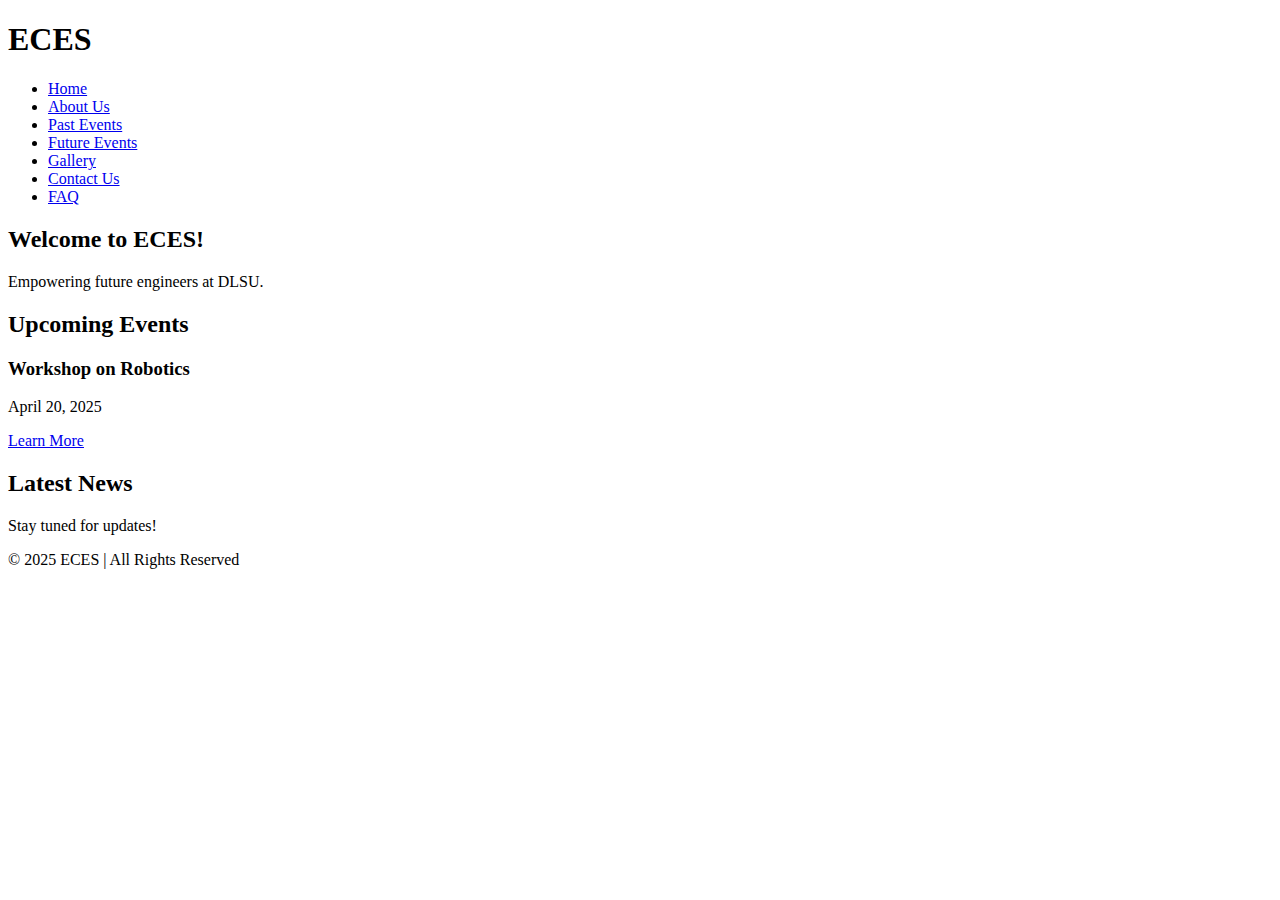
==== index.html @ f1147462 "Create index.html" ====
<!DOCTYPE html>
<html lang="en">
<head>
    <meta charset="UTF-8">
    <meta name="viewport" content="width=device-width, initial-scale=1.0">
    <title>ECES | Home</title>
    <link rel="stylesheet" href="assets/css/styles.css">
</head>
<body>
    <header>
        <div class="logo">
            <h1>ECES</h1>
        </div>
        <nav>
            <ul>
                <li><a href="index.html">Home</a></li>
                <li><a href="about.html">About Us</a></li>
                <li><a href="past-events.html">Past Events</a></li>
                <li><a href="future-events.html">Future Events</a></li>
                <li><a href="gallery.html">Gallery</a></li>
                <li><a href="contact.html">Contact Us</a></li>
                <li><a href="faq.html">FAQ</a></li>
            </ul>
        </nav>
    </header>

    <main>
        <section class="hero">
            <h2>Welcome to ECES!</h2>
            <p>Empowering future engineers at DLSU.</p>
        </section>

        <section class="event-preview">
            <h2>Upcoming Events</h2>
            <div class="event-card">
                <h3>Workshop on Robotics</h3>
                <p>April 20, 2025</p>
                <a href="future-events.html">Learn More</a>
            </div>
        </section>

        <section class="news">
            <h2>Latest News</h2>
            <p>Stay tuned for updates!</p>
        </section>
    </main>

    <footer>
        <p>&copy; 2025 ECES | All Rights Reserved</p>
    </footer>
</body>
</html>
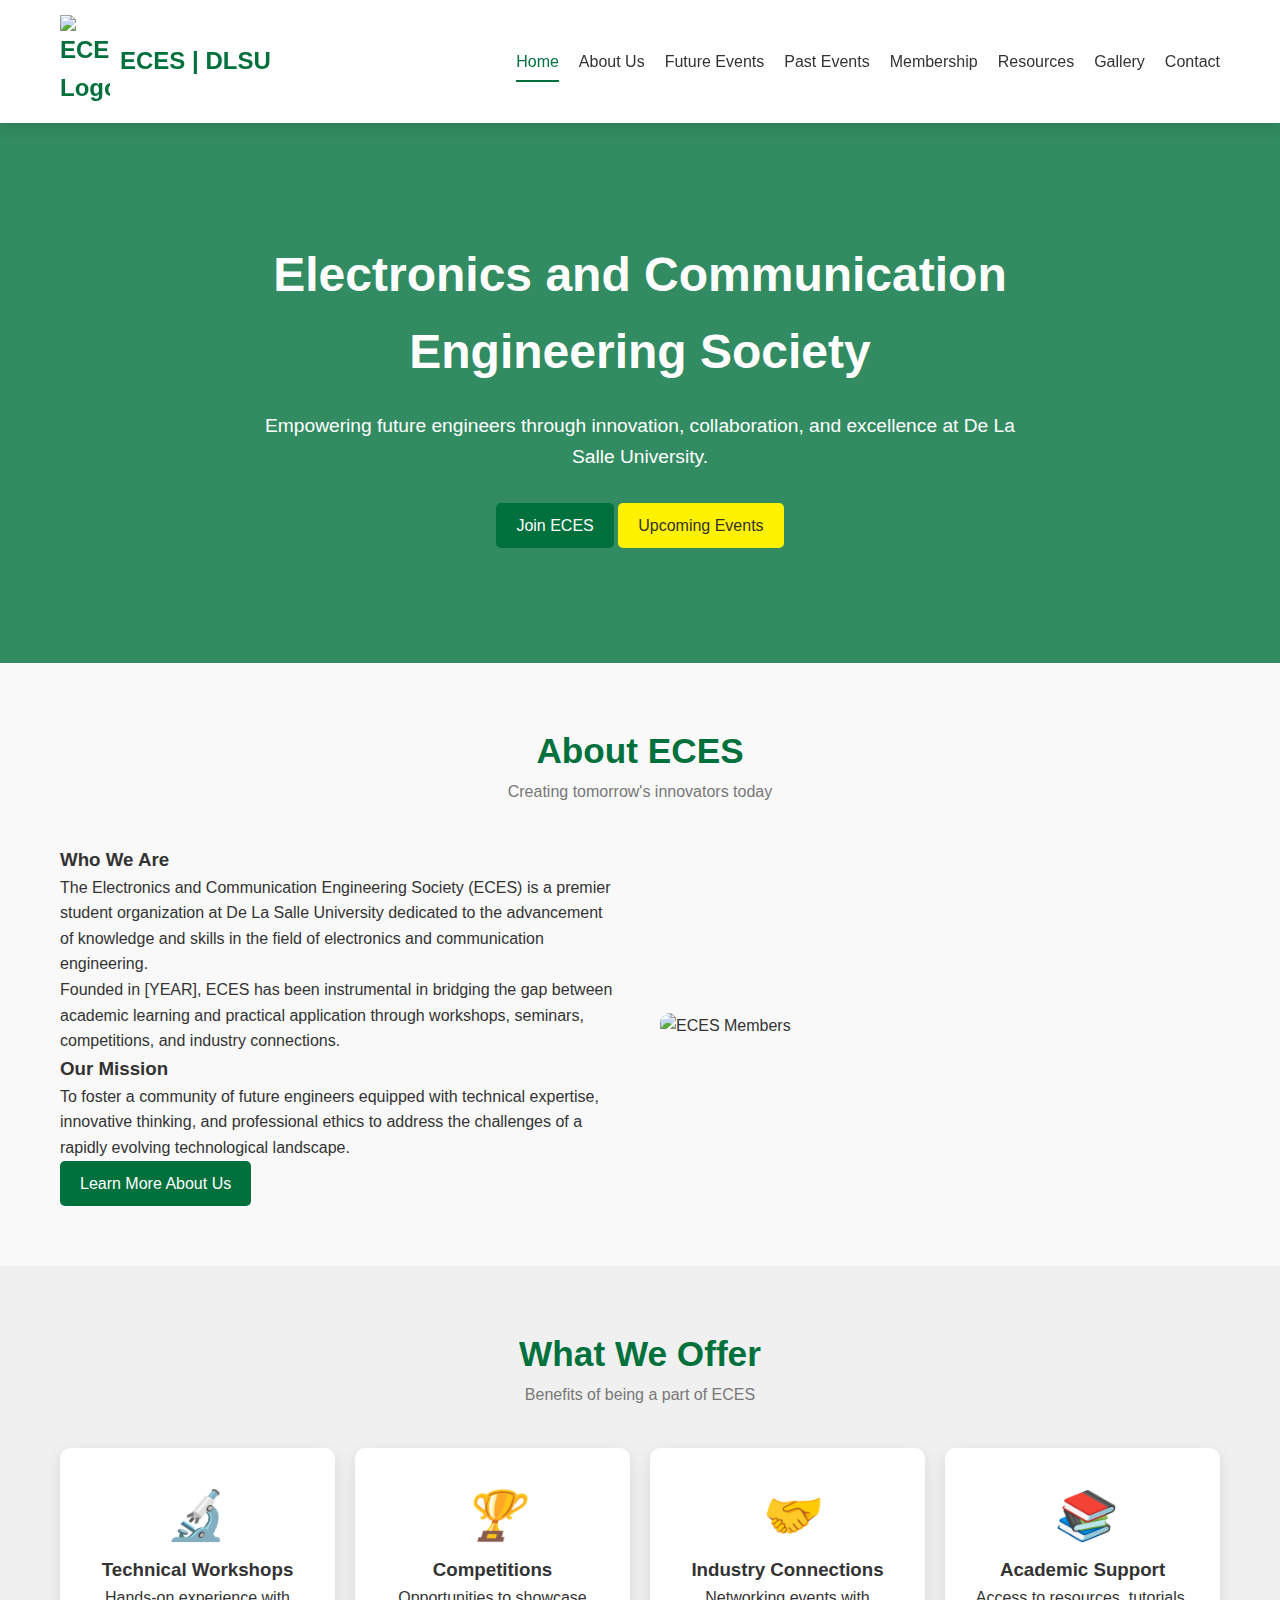
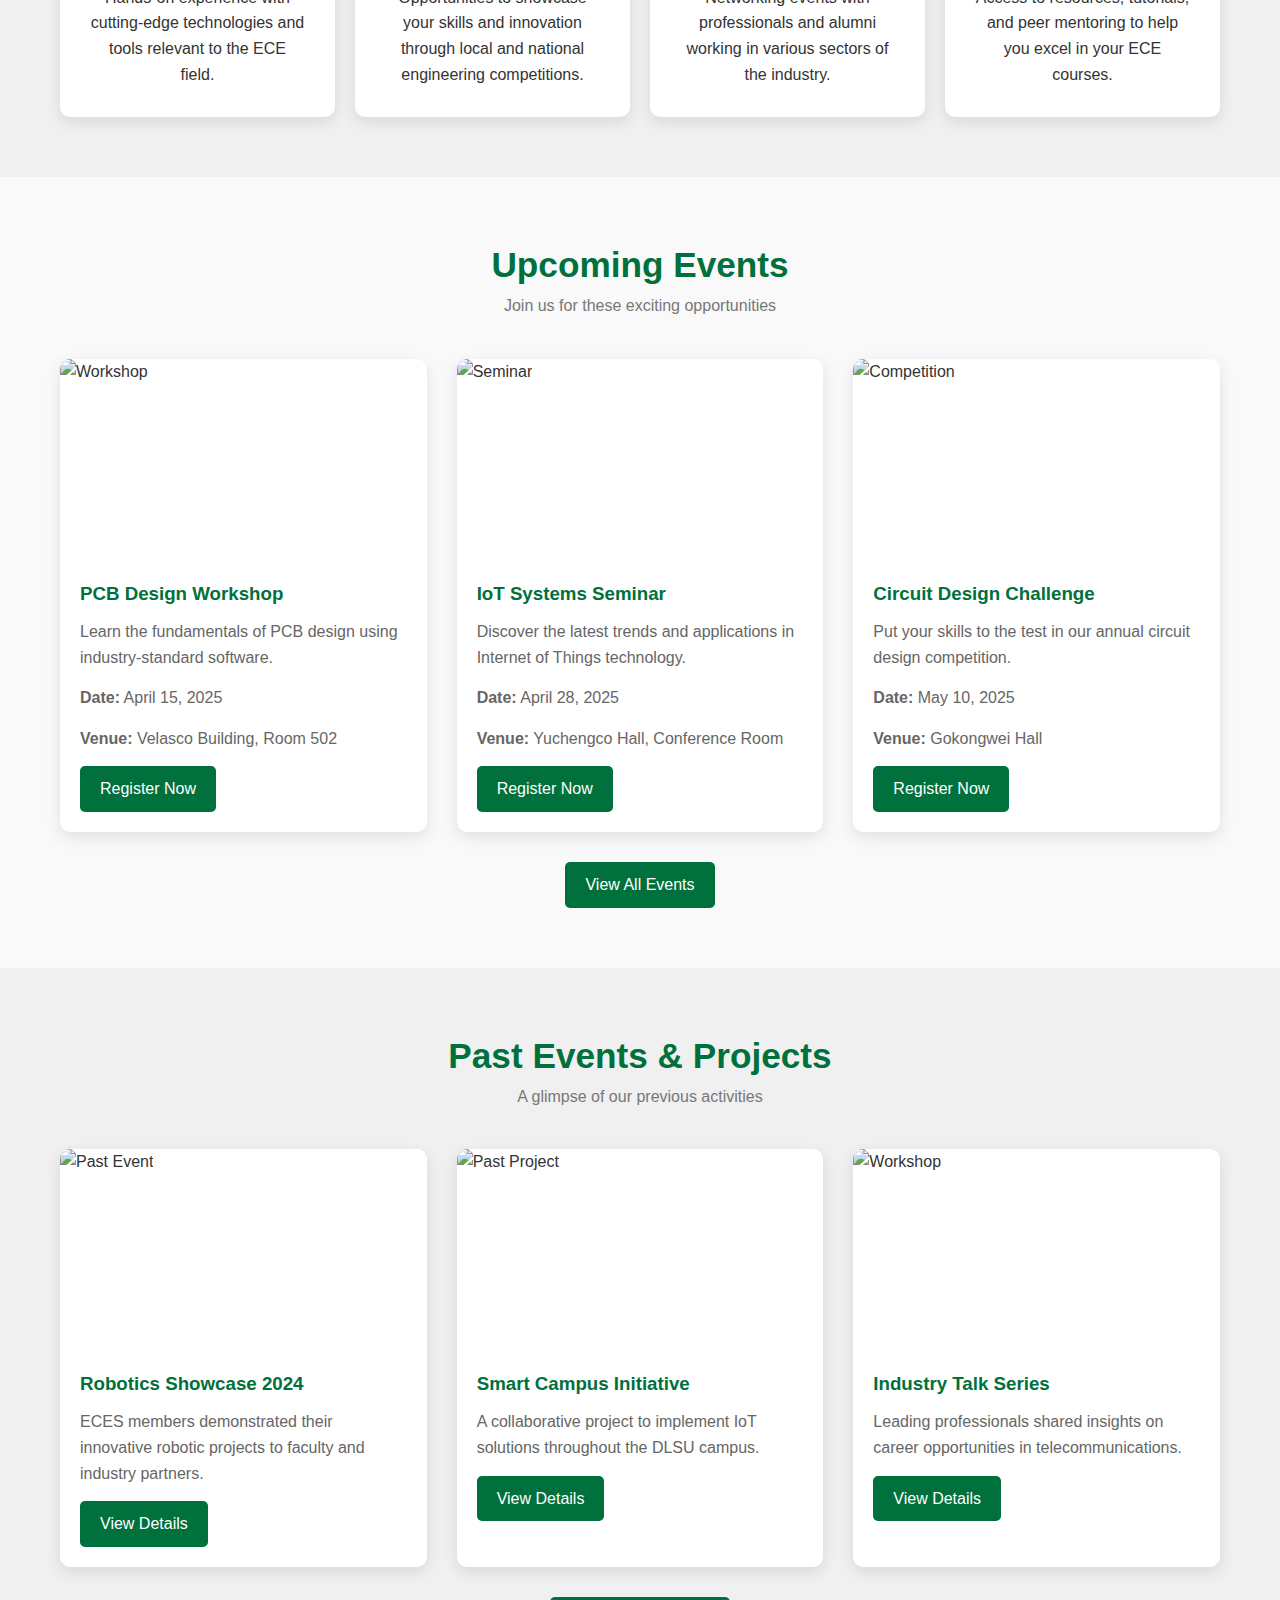
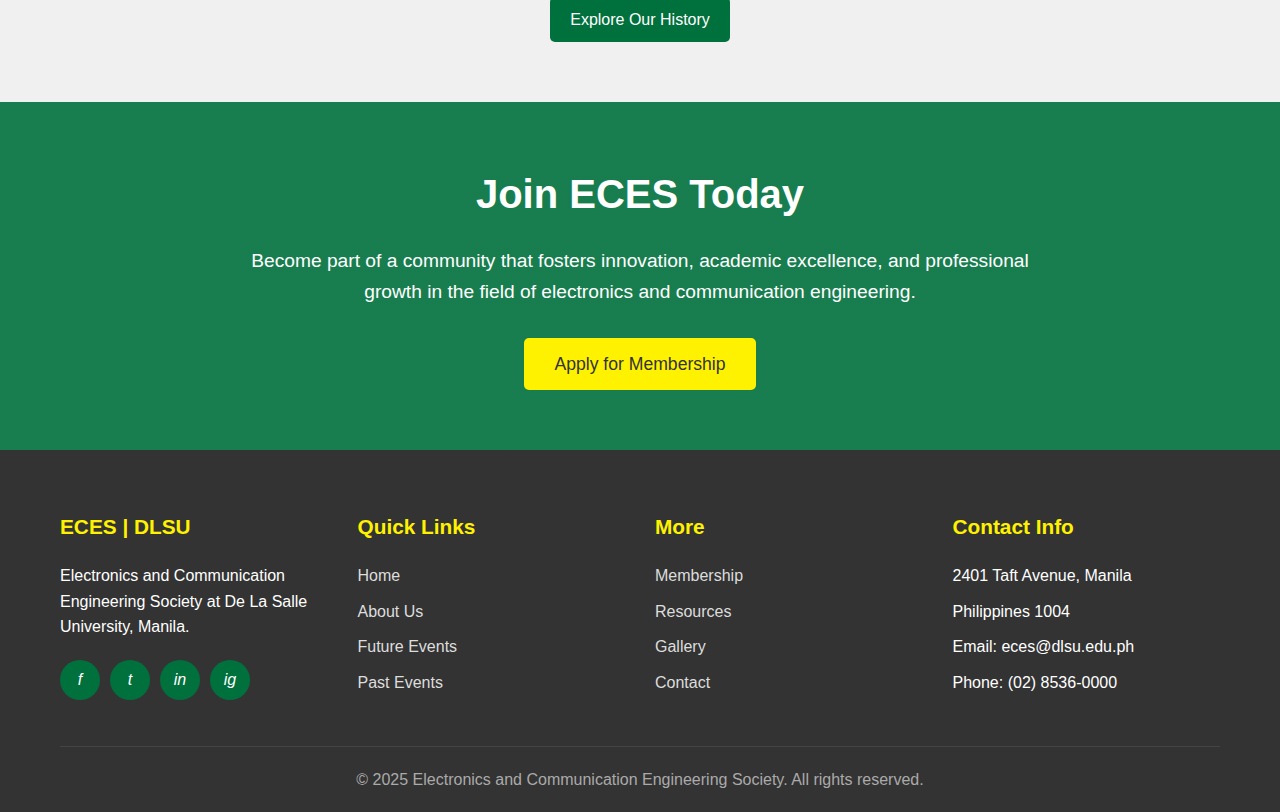
==== commit 5a20a20f: "Update index.html" ====
--- a/index.html
+++ b/index.html
@@ -3,50 +3,769 @@
 <head>
     <meta charset="UTF-8">
     <meta name="viewport" content="width=device-width, initial-scale=1.0">
-    <title>ECES | Home</title>
-    <link rel="stylesheet" href="assets/css/styles.css">
+    <title>ECES - Electronics and Communication Engineering Society | DLSU</title>
+    <style>
+        /* General Styles */
+        :root {
+            --primary-color: #00703C; /* DLSU Green */
+            --secondary-color: #FFF200; /* DLSU Yellow */
+            --dark-color: #333;
+            --light-color: #f4f4f4;
+            --box-shadow: 0 5px 15px rgba(0, 0, 0, 0.1);
+        }
+        
+        * {
+            margin: 0;
+            padding: 0;
+            box-sizing: border-box;
+        }
+        
+        body {
+            font-family: 'Segoe UI', Tahoma, Geneva, Verdana, sans-serif;
+            line-height: 1.6;
+            background-color: #f9f9f9;
+            color: var(--dark-color);
+        }
+        
+        .container {
+            max-width: 1200px;
+            margin: 0 auto;
+            padding: 0 20px;
+        }
+        
+        a {
+            text-decoration: none;
+            color: var(--primary-color);
+        }
+        
+        ul {
+            list-style: none;
+        }
+        
+        img {
+            max-width: 100%;
+        }
+        
+        .btn {
+            display: inline-block;
+            background: var(--primary-color);
+            color: white;
+            padding: 10px 20px;
+            border: none;
+            border-radius: 5px;
+            cursor: pointer;
+            transition: opacity 0.3s ease;
+        }
+        
+        .btn:hover {
+            opacity: 0.9;
+        }
+        
+        .btn-secondary {
+            background: var(--secondary-color);
+            color: var(--dark-color);
+        }
+        
+        /* Header */
+        header {
+            background-color: white;
+            box-shadow: var(--box-shadow);
+            position: sticky;
+            top: 0;
+            z-index: 100;
+        }
+        
+        .logo {
+            display: flex;
+            align-items: center;
+            font-weight: bold;
+            font-size: 1.5rem;
+            color: var(--primary-color);
+        }
+        
+        .logo img {
+            width: 50px;
+            margin-right: 10px;
+        }
+        
+        .navbar {
+            display: flex;
+            justify-content: space-between;
+            align-items: center;
+            padding: 15px 0;
+        }
+        
+        .menu {
+            display: flex;
+        }
+        
+        .menu li {
+            margin-left: 20px;
+        }
+        
+        .menu a {
+            color: var(--dark-color);
+            font-weight: 500;
+            padding: 10px 0;
+            transition: color 0.3s ease;
+        }
+        
+        .menu a:hover, .menu a.active {
+            color: var(--primary-color);
+            border-bottom: 2px solid var(--primary-color);
+        }
+        
+        .hamburger {
+            display: none;
+            cursor: pointer;
+        }
+        
+        /* Hero Section */
+        .hero {
+            background: linear-gradient(rgba(0, 112, 60, 0.8), rgba(0, 112, 60, 0.8)), url("/api/placeholder/1200/600") no-repeat center center/cover;
+            color: white;
+            height: 60vh;
+            display: flex;
+            align-items: center;
+            text-align: center;
+        }
+        
+        .hero-content {
+            max-width: 800px;
+            margin: 0 auto;
+            padding: 20px;
+        }
+        
+        .hero h1 {
+            font-size: 3rem;
+            margin-bottom: 20px;
+        }
+        
+        .hero p {
+            font-size: 1.2rem;
+            margin-bottom: 30px;
+        }
+        
+        /* Sections */
+        section {
+            padding: 60px 0;
+        }
+        
+        .section-title {
+            text-align: center;
+            margin-bottom: 40px;
+        }
+        
+        .section-title h2 {
+            font-size: 2.2rem;
+            font-weight: 600;
+            color: var(--primary-color);
+        }
+        
+        .section-title p {
+            color: #777;
+        }
+        
+        /* Cards */
+        .cards-container {
+            display: grid;
+            grid-template-columns: repeat(auto-fill, minmax(300px, 1fr));
+            gap: 30px;
+        }
+        
+        .card {
+            background: white;
+            border-radius: 10px;
+            overflow: hidden;
+            box-shadow: var(--box-shadow);
+            transition: transform 0.3s ease;
+        }
+        
+        .card:hover {
+            transform: translateY(-10px);
+        }
+        
+        .card-img {
+            height: 200px;
+            overflow: hidden;
+        }
+        
+        .card-img img {
+            width: 100%;
+            height: 100%;
+            object-fit: cover;
+            transition: transform 0.5s ease;
+        }
+        
+        .card:hover .card-img img {
+            transform: scale(1.1);
+        }
+        
+        .card-content {
+            padding: 20px;
+        }
+        
+        .card-content h3 {
+            margin-bottom: 10px;
+            color: var(--primary-color);
+        }
+        
+        .card-content p {
+            margin-bottom: 15px;
+            color: #666;
+        }
+        
+        /* Features */
+        .features {
+            display: grid;
+            grid-template-columns: repeat(auto-fit, minmax(250px, 1fr));
+            gap: 20px;
+        }
+        
+        .feature {
+            text-align: center;
+            padding: 30px;
+            background: white;
+            border-radius: 10px;
+            box-shadow: var(--box-shadow);
+        }
+        
+        .feature i {
+            font-size: 3rem;
+            color: var(--primary-color);
+            margin-bottom: 20px;
+        }
+        
+        /* About Page */
+        .about-content {
+            display: grid;
+            grid-template-columns: 1fr 1fr;
+            gap: 40px;
+            align-items: center;
+        }
+        
+        .about-img {
+            border-radius: 10px;
+            overflow: hidden;
+        }
+        
+        .team-members {
+            display: grid;
+            grid-template-columns: repeat(auto-fill, minmax(250px, 1fr));
+            gap: 30px;
+            margin-top: 40px;
+        }
+        
+        .member {
+            text-align: center;
+            background: white;
+            border-radius: 10px;
+            overflow: hidden;
+            box-shadow: var(--box-shadow);
+        }
+        
+        .member-img {
+            height: 250px;
+            overflow: hidden;
+        }
+        
+        .member-img img {
+            width: 100%;
+            height: 100%;
+            object-fit: cover;
+        }
+        
+        .member-info {
+            padding: 20px;
+        }
+        
+        /* Events Page */
+        .event {
+            background: white;
+            border-radius: 10px;
+            box-shadow: var(--box-shadow);
+            margin-bottom: 30px;
+            overflow: hidden;
+        }
+        
+        .event-details {
+            display: grid;
+            grid-template-columns: 1fr 2fr;
+            gap: 20px;
+        }
+        
+        .event-img {
+            height: 100%;
+        }
+        
+        .event-img img {
+            width: 100%;
+            height: 100%;
+            object-fit: cover;
+        }
+        
+        .event-info {
+            padding: 20px;
+        }
+        
+        .event-meta {
+            display: flex;
+            align-items: center;
+            margin-bottom: 15px;
+            color: #777;
+        }
+        
+        .event-meta span {
+            margin-right: 20px;
+            display: flex;
+            align-items: center;
+        }
+        
+        .event-meta i {
+            margin-right: 5px;
+            color: var(--primary-color);
+        }
+        
+        /* Registration Form */
+        .form-container {
+            background: white;
+            padding: 30px;
+            border-radius: 10px;
+            box-shadow: var(--box-shadow);
+            max-width: 800px;
+            margin: 0 auto;
+        }
+        
+        .form-group {
+            margin-bottom: 20px;
+        }
+        
+        .form-group label {
+            display: block;
+            margin-bottom: 5px;
+            font-weight: 500;
+        }
+        
+        .form-control {
+            width: 100%;
+            padding: 10px;
+            border: 1px solid #ddd;
+            border-radius: 5px;
+        }
+        
+        /* Resources Page */
+        .resources-login {
+            max-width: 500px;
+            margin: 0 auto;
+            background: white;
+            padding: 30px;
+            border-radius: 10px;
+            box-shadow: var(--box-shadow);
+            text-align: center;
+        }
+        
+        /* Gallery */
+        .gallery {
+            display: grid;
+            grid-template-columns: repeat(auto-fill, minmax(250px, 1fr));
+            gap: 20px;
+        }
+        
+        .gallery-item {
+            border-radius: 10px;
+            overflow: hidden;
+            height: 250px;
+            box-shadow: var(--box-shadow);
+        }
+        
+        .gallery-item img {
+            width: 100%;
+            height: 100%;
+            object-fit: cover;
+            transition: transform 0.5s ease;
+        }
+        
+        .gallery-item:hover img {
+            transform: scale(1.1);
+        }
+        
+        /* Contact Page */
+        .contact-container {
+            display: grid;
+            grid-template-columns: 1fr 1fr;
+            gap: 40px;
+        }
+        
+        .contact-info {
+            background: white;
+            padding: 30px;
+            border-radius: 10px;
+            box-shadow: var(--box-shadow);
+        }
+        
+        .contact-info-item {
+            display: flex;
+            margin-bottom: 20px;
+        }
+        
+        .contact-info-item i {
+            font-size: 1.5rem;
+            color: var(--primary-color);
+            margin-right: 15px;
+        }
+        
+        .social-links {
+            display: flex;
+            margin-top: 20px;
+        }
+        
+        .social-links a {
+            display: flex;
+            align-items: center;
+            justify-content: center;
+            width: 40px;
+            height: 40px;
+            background: var(--primary-color);
+            color: white;
+            border-radius: 50%;
+            margin-right: 10px;
+            transition: transform 0.3s ease;
+        }
+        
+        .social-links a:hover {
+            transform: translateY(-5px);
+        }
+        
+        /* Footer */
+        footer {
+            background: var(--dark-color);
+            color: white;
+            padding: 60px 0 20px;
+        }
+        
+        .footer-container {
+            display: grid;
+            grid-template-columns: repeat(auto-fit, minmax(250px, 1fr));
+            gap: 30px;
+            margin-bottom: 40px;
+        }
+        
+        .footer-section h3 {
+            font-size: 1.3rem;
+            margin-bottom: 20px;
+            color: var(--secondary-color);
+        }
+        
+        .footer-links li {
+            margin-bottom: 10px;
+        }
+        
+        .footer-links a {
+            color: #ddd;
+            transition: color 0.3s ease;
+        }
+        
+        .footer-links a:hover {
+            color: white;
+        }
+        
+        .copyright {
+            text-align: center;
+            border-top: 1px solid #444;
+            padding-top: 20px;
+            color: #aaa;
+        }
+        
+        /* Responsive Design */
+        @media (max-width: 768px) {
+            .hamburger {
+                display: block;
+            }
+            
+            .menu {
+                position: fixed;
+                left: -100%;
+                top: 80px;
+                flex-direction: column;
+                background: white;
+                width: 100%;
+                text-align: center;
+                transition: 0.3s;
+                box-shadow: 0 10px 10px rgba(0, 0, 0, 0.1);
+                padding: 10px 0;
+            }
+            
+            .menu.active {
+                left: 0;
+            }
+            
+            .menu li {
+                margin: 15px 0;
+            }
+            
+            .hero h1 {
+                font-size: 2.5rem;
+            }
+            
+            .about-content,
+            .contact-container,
+            .event-details {
+                grid-template-columns: 1fr;
+            }
+        }
+    </style>
 </head>
 <body>
+    <!-- Header -->
     <header>
-        <div class="logo">
-            <h1>ECES</h1>
+        <div class="container">
+            <nav class="navbar">
+                <a href="index.html" class="logo">
+                    <img src="/api/placeholder/50/50" alt="ECES Logo">
+                    <span>ECES | DLSU</span>
+                </a>
+                <div class="hamburger">
+                    <span></span>
+                    <span></span>
+                    <span></span>
+                </div>
+                <ul class="menu">
+                    <li><a href="index.html" class="active">Home</a></li>
+                    <li><a href="about.html">About Us</a></li>
+                    <li><a href="future-events.html">Future Events</a></li>
+                    <li><a href="past-events.html">Past Events</a></li>
+                    <li><a href="membership.html">Membership</a></li>
+                    <li><a href="resources.html">Resources</a></li>
+                    <li><a href="gallery.html">Gallery</a></li>
+                    <li><a href="contact.html">Contact</a></li>
+                </ul>
+            </nav>
         </div>
-        <nav>
-            <ul>
-                <li><a href="index.html">Home</a></li>
-                <li><a href="about.html">About Us</a></li>
-                <li><a href="past-events.html">Past Events</a></li>
-                <li><a href="future-events.html">Future Events</a></li>
-                <li><a href="gallery.html">Gallery</a></li>
-                <li><a href="contact.html">Contact Us</a></li>
-                <li><a href="faq.html">FAQ</a></li>
-            </ul>
-        </nav>
     </header>
 
-    <main>
-        <section class="hero">
-            <h2>Welcome to ECES!</h2>
-            <p>Empowering future engineers at DLSU.</p>
-        </section>
+    <!-- Hero Section -->
+    <section class="hero">
+        <div class="hero-content">
+            <h1>Electronics and Communication Engineering Society</h1>
+            <p>Empowering future engineers through innovation, collaboration, and excellence at De La Salle University.</p>
+            <a href="membership.html" class="btn">Join ECES</a>
+            <a href="future-events.html" class="btn btn-secondary">Upcoming Events</a>
+        </div>
+    </section>
 
-        <section class="event-preview">
-            <h2>Upcoming Events</h2>
-            <div class="event-card">
-                <h3>Workshop on Robotics</h3>
-                <p>April 20, 2025</p>
-                <a href="future-events.html">Learn More</a>
-            </div>
-        </section>
+    <!-- About Section -->
+    <section>
+        <div class="container">
+            <div class="section-title">
+                <h2>About ECES</h2>
+                <p>Creating tomorrow's innovators today</p>
+            </div>
+            <div class="about-content">
+                <div>
+                    <h3>Who We Are</h3>
+                    <p>The Electronics and Communication Engineering Society (ECES) is a premier student organization at De La Salle University dedicated to the advancement of knowledge and skills in the field of electronics and communication engineering.</p>
+                    <p>Founded in [YEAR], ECES has been instrumental in bridging the gap between academic learning and practical application through workshops, seminars, competitions, and industry connections.</p>
+                    <h3>Our Mission</h3>
+                    <p>To foster a community of future engineers equipped with technical expertise, innovative thinking, and professional ethics to address the challenges of a rapidly evolving technological landscape.</p>
+                    <a href="about.html" class="btn">Learn More About Us</a>
+                </div>
+                <div class="about-img">
+                    <img src="/api/placeholder/600/400" alt="ECES Members">
+                </div>
+            </div>
+        </div>
+    </section>
 
-        <section class="news">
-            <h2>Latest News</h2>
-            <p>Stay tuned for updates!</p>
-        </section>
-    </main>
+    <!-- Features Section -->
+    <section style="background-color: #f0f0f0;">
+        <div class="container">
+            <div class="section-title">
+                <h2>What We Offer</h2>
+                <p>Benefits of being a part of ECES</p>
+            </div>
+            <div class="features">
+                <div class="feature">
+                    <i>🔬</i>
+                    <h3>Technical Workshops</h3>
+                    <p>Hands-on experience with cutting-edge technologies and tools relevant to the ECE field.</p>
+                </div>
+                <div class="feature">
+                    <i>🏆</i>
+                    <h3>Competitions</h3>
+                    <p>Opportunities to showcase your skills and innovation through local and national engineering competitions.</p>
+                </div>
+                <div class="feature">
+                    <i>🤝</i>
+                    <h3>Industry Connections</h3>
+                    <p>Networking events with professionals and alumni working in various sectors of the industry.</p>
+                </div>
+                <div class="feature">
+                    <i>📚</i>
+                    <h3>Academic Support</h3>
+                    <p>Access to resources, tutorials, and peer mentoring to help you excel in your ECE courses.</p>
+                </div>
+            </div>
+        </div>
+    </section>
 
+    <!-- Events Section -->
+    <section>
+        <div class="container">
+            <div class="section-title">
+                <h2>Upcoming Events</h2>
+                <p>Join us for these exciting opportunities</p>
+            </div>
+            <div class="cards-container">
+                <div class="card">
+                    <div class="card-img">
+                        <img src="/api/placeholder/400/250" alt="Workshop">
+                    </div>
+                    <div class="card-content">
+                        <h3>PCB Design Workshop</h3>
+                        <p>Learn the fundamentals of PCB design using industry-standard software.</p>
+                        <p><strong>Date:</strong> April 15, 2025</p>
+                        <p><strong>Venue:</strong> Velasco Building, Room 502</p>
+                        <a href="future-events.html" class="btn">Register Now</a>
+                    </div>
+                </div>
+                <div class="card">
+                    <div class="card-img">
+                        <img src="/api/placeholder/400/250" alt="Seminar">
+                    </div>
+                    <div class="card-content">
+                        <h3>IoT Systems Seminar</h3>
+                        <p>Discover the latest trends and applications in Internet of Things technology.</p>
+                        <p><strong>Date:</strong> April 28, 2025</p>
+                        <p><strong>Venue:</strong> Yuchengco Hall, Conference Room</p>
+                        <a href="future-events.html" class="btn">Register Now</a>
+                    </div>
+                </div>
+                <div class="card">
+                    <div class="card-img">
+                        <img src="/api/placeholder/400/250" alt="Competition">
+                    </div>
+                    <div class="card-content">
+                        <h3>Circuit Design Challenge</h3>
+                        <p>Put your skills to the test in our annual circuit design competition.</p>
+                        <p><strong>Date:</strong> May 10, 2025</p>
+                        <p><strong>Venue:</strong> Gokongwei Hall</p>
+                        <a href="future-events.html" class="btn">Register Now</a>
+                    </div>
+                </div>
+            </div>
+            <div style="text-align: center; margin-top: 30px;">
+                <a href="future-events.html" class="btn">View All Events</a>
+            </div>
+        </div>
+    </section>
+
+    <!-- Past Projects Section -->
+    <section style="background-color: #f0f0f0;">
+        <div class="container">
+            <div class="section-title">
+                <h2>Past Events & Projects</h2>
+                <p>A glimpse of our previous activities</p>
+            </div>
+            <div class="cards-container">
+                <div class="card">
+                    <div class="card-img">
+                        <img src="/api/placeholder/400/250" alt="Past Event">
+                    </div>
+                    <div class="card-content">
+                        <h3>Robotics Showcase 2024</h3>
+                        <p>ECES members demonstrated their innovative robotic projects to faculty and industry partners.</p>
+                        <a href="past-events.html" class="btn">View Details</a>
+                    </div>
+                </div>
+                <div class="card">
+                    <div class="card-img">
+                        <img src="/api/placeholder/400/250" alt="Past Project">
+                    </div>
+                    <div class="card-content">
+                        <h3>Smart Campus Initiative</h3>
+                        <p>A collaborative project to implement IoT solutions throughout the DLSU campus.</p>
+                        <a href="past-events.html" class="btn">View Details</a>
+                    </div>
+                </div>
+                <div class="card">
+                    <div class="card-img">
+                        <img src="/api/placeholder/400/250" alt="Workshop">
+                    </div>
+                    <div class="card-content">
+                        <h3>Industry Talk Series</h3>
+                        <p>Leading professionals shared insights on career opportunities in telecommunications.</p>
+                        <a href="past-events.html" class="btn">View Details</a>
+                    </div>
+                </div>
+            </div>
+            <div style="text-align: center; margin-top: 30px;">
+                <a href="past-events.html" class="btn">Explore Our History</a>
+            </div>
+        </div>
+    </section>
+
+    <!-- CTA Section -->
+    <section style="background: linear-gradient(rgba(0, 112, 60, 0.9), rgba(0, 112, 60, 0.9)), url('/api/placeholder/1200/400') no-repeat center center/cover; color: white; text-align: center;">
+        <div class="container">
+            <h2 style="font-size: 2.5rem; margin-bottom: 20px;">Join ECES Today</h2>
+            <p style="font-size: 1.2rem; margin-bottom: 30px; max-width: 800px; margin-left: auto; margin-right: auto;">Become part of a community that fosters innovation, academic excellence, and professional growth in the field of electronics and communication engineering.</p>
+            <a href="membership.html" class="btn btn-secondary" style="font-size: 1.1rem; padding: 12px 30px;">Apply for Membership</a>
+        </div>
+    </section>
+
+    <!-- Footer -->
     <footer>
-        <p>&copy; 2025 ECES | All Rights Reserved</p>
+        <div class="container">
+            <div class="footer-container">
+                <div class="footer-section">
+                    <h3>ECES | DLSU</h3>
+                    <p>Electronics and Communication Engineering Society at De La Salle University, Manila.</p>
+                    <div class="social-links">
+                        <a href="#"><i>f</i></a>
+                        <a href="#"><i>t</i></a>
+                        <a href="#"><i>in</i></a>
+                        <a href="#"><i>ig</i></a>
+                    </div>
+                </div>
+                <div class="footer-section">
+                    <h3>Quick Links</h3>
+                    <ul class="footer-links">
+                        <li><a href="index.html">Home</a></li>
+                        <li><a href="about.html">About Us</a></li>
+                        <li><a href="future-events.html">Future Events</a></li>
+                        <li><a href="past-events.html">Past Events</a></li>
+                    </ul>
+                </div>
+                <div class="footer-section">
+                    <h3>More</h3>
+                    <ul class="footer-links">
+                        <li><a href="membership.html">Membership</a></li>
+                        <li><a href="resources.html">Resources</a></li>
+                        <li><a href="gallery.html">Gallery</a></li>
+                        <li><a href="contact.html">Contact</a></li>
+                    </ul>
+                </div>
+                <div class="footer-section">
+                    <h3>Contact Info</h3>
+                    <ul class="footer-links">
+                        <li>2401 Taft Avenue, Manila</li>
+                        <li>Philippines 1004</li>
+                        <li>Email: eces@dlsu.edu.ph</li>
+                        <li>Phone: (02) 8536-0000</li>
+                    </ul>
+                </div>
+            </div>
+            <div class="copyright">
+                <p>&copy; 2025 Electronics and Communication Engineering Society. All rights reserved.</p>
+            </div>
+        </div>
     </footer>
+
+    <script>
+        // Mobile Menu Toggle
+        document.querySelector('.hamburger').addEventListener('click', function() {
+            document.querySelector('.menu').classList.toggle('active');
+        });
+    </script>
 </body>
 </html>
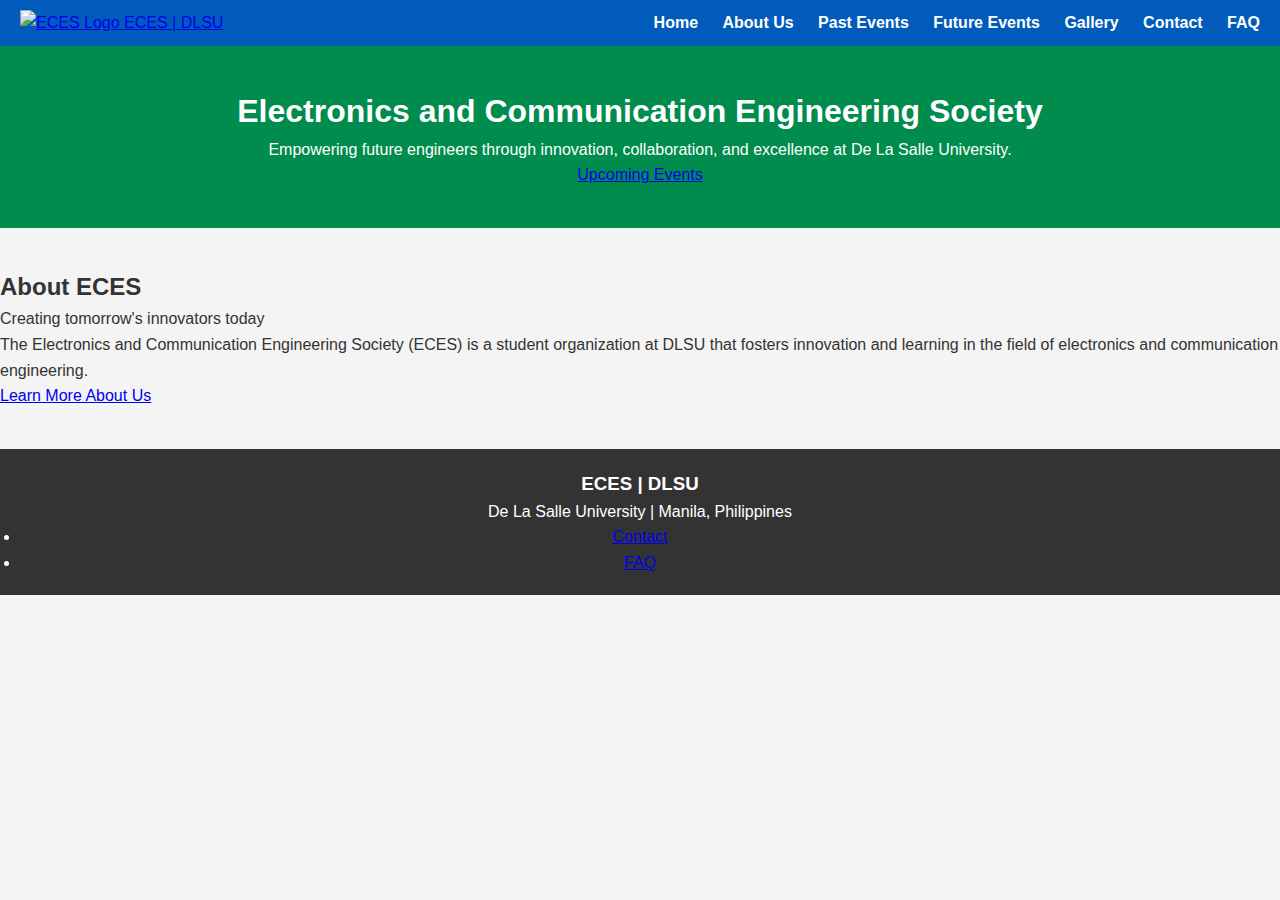
==== commit ba0b1759: "Update index.html" ====
--- a/index.html
+++ b/index.html
@@ -3,517 +3,8 @@
 <head>
     <meta charset="UTF-8">
     <meta name="viewport" content="width=device-width, initial-scale=1.0">
-    <title>ECES - Electronics and Communication Engineering Society | DLSU</title>
-    <style>
-        /* General Styles */
-        :root {
-            --primary-color: #00703C; /* DLSU Green */
-            --secondary-color: #FFF200; /* DLSU Yellow */
-            --dark-color: #333;
-            --light-color: #f4f4f4;
-            --box-shadow: 0 5px 15px rgba(0, 0, 0, 0.1);
-        }
-        
-        * {
-            margin: 0;
-            padding: 0;
-            box-sizing: border-box;
-        }
-        
-        body {
-            font-family: 'Segoe UI', Tahoma, Geneva, Verdana, sans-serif;
-            line-height: 1.6;
-            background-color: #f9f9f9;
-            color: var(--dark-color);
-        }
-        
-        .container {
-            max-width: 1200px;
-            margin: 0 auto;
-            padding: 0 20px;
-        }
-        
-        a {
-            text-decoration: none;
-            color: var(--primary-color);
-        }
-        
-        ul {
-            list-style: none;
-        }
-        
-        img {
-            max-width: 100%;
-        }
-        
-        .btn {
-            display: inline-block;
-            background: var(--primary-color);
-            color: white;
-            padding: 10px 20px;
-            border: none;
-            border-radius: 5px;
-            cursor: pointer;
-            transition: opacity 0.3s ease;
-        }
-        
-        .btn:hover {
-            opacity: 0.9;
-        }
-        
-        .btn-secondary {
-            background: var(--secondary-color);
-            color: var(--dark-color);
-        }
-        
-        /* Header */
-        header {
-            background-color: white;
-            box-shadow: var(--box-shadow);
-            position: sticky;
-            top: 0;
-            z-index: 100;
-        }
-        
-        .logo {
-            display: flex;
-            align-items: center;
-            font-weight: bold;
-            font-size: 1.5rem;
-            color: var(--primary-color);
-        }
-        
-        .logo img {
-            width: 50px;
-            margin-right: 10px;
-        }
-        
-        .navbar {
-            display: flex;
-            justify-content: space-between;
-            align-items: center;
-            padding: 15px 0;
-        }
-        
-        .menu {
-            display: flex;
-        }
-        
-        .menu li {
-            margin-left: 20px;
-        }
-        
-        .menu a {
-            color: var(--dark-color);
-            font-weight: 500;
-            padding: 10px 0;
-            transition: color 0.3s ease;
-        }
-        
-        .menu a:hover, .menu a.active {
-            color: var(--primary-color);
-            border-bottom: 2px solid var(--primary-color);
-        }
-        
-        .hamburger {
-            display: none;
-            cursor: pointer;
-        }
-        
-        /* Hero Section */
-        .hero {
-            background: linear-gradient(rgba(0, 112, 60, 0.8), rgba(0, 112, 60, 0.8)), url("/api/placeholder/1200/600") no-repeat center center/cover;
-            color: white;
-            height: 60vh;
-            display: flex;
-            align-items: center;
-            text-align: center;
-        }
-        
-        .hero-content {
-            max-width: 800px;
-            margin: 0 auto;
-            padding: 20px;
-        }
-        
-        .hero h1 {
-            font-size: 3rem;
-            margin-bottom: 20px;
-        }
-        
-        .hero p {
-            font-size: 1.2rem;
-            margin-bottom: 30px;
-        }
-        
-        /* Sections */
-        section {
-            padding: 60px 0;
-        }
-        
-        .section-title {
-            text-align: center;
-            margin-bottom: 40px;
-        }
-        
-        .section-title h2 {
-            font-size: 2.2rem;
-            font-weight: 600;
-            color: var(--primary-color);
-        }
-        
-        .section-title p {
-            color: #777;
-        }
-        
-        /* Cards */
-        .cards-container {
-            display: grid;
-            grid-template-columns: repeat(auto-fill, minmax(300px, 1fr));
-            gap: 30px;
-        }
-        
-        .card {
-            background: white;
-            border-radius: 10px;
-            overflow: hidden;
-            box-shadow: var(--box-shadow);
-            transition: transform 0.3s ease;
-        }
-        
-        .card:hover {
-            transform: translateY(-10px);
-        }
-        
-        .card-img {
-            height: 200px;
-            overflow: hidden;
-        }
-        
-        .card-img img {
-            width: 100%;
-            height: 100%;
-            object-fit: cover;
-            transition: transform 0.5s ease;
-        }
-        
-        .card:hover .card-img img {
-            transform: scale(1.1);
-        }
-        
-        .card-content {
-            padding: 20px;
-        }
-        
-        .card-content h3 {
-            margin-bottom: 10px;
-            color: var(--primary-color);
-        }
-        
-        .card-content p {
-            margin-bottom: 15px;
-            color: #666;
-        }
-        
-        /* Features */
-        .features {
-            display: grid;
-            grid-template-columns: repeat(auto-fit, minmax(250px, 1fr));
-            gap: 20px;
-        }
-        
-        .feature {
-            text-align: center;
-            padding: 30px;
-            background: white;
-            border-radius: 10px;
-            box-shadow: var(--box-shadow);
-        }
-        
-        .feature i {
-            font-size: 3rem;
-            color: var(--primary-color);
-            margin-bottom: 20px;
-        }
-        
-        /* About Page */
-        .about-content {
-            display: grid;
-            grid-template-columns: 1fr 1fr;
-            gap: 40px;
-            align-items: center;
-        }
-        
-        .about-img {
-            border-radius: 10px;
-            overflow: hidden;
-        }
-        
-        .team-members {
-            display: grid;
-            grid-template-columns: repeat(auto-fill, minmax(250px, 1fr));
-            gap: 30px;
-            margin-top: 40px;
-        }
-        
-        .member {
-            text-align: center;
-            background: white;
-            border-radius: 10px;
-            overflow: hidden;
-            box-shadow: var(--box-shadow);
-        }
-        
-        .member-img {
-            height: 250px;
-            overflow: hidden;
-        }
-        
-        .member-img img {
-            width: 100%;
-            height: 100%;
-            object-fit: cover;
-        }
-        
-        .member-info {
-            padding: 20px;
-        }
-        
-        /* Events Page */
-        .event {
-            background: white;
-            border-radius: 10px;
-            box-shadow: var(--box-shadow);
-            margin-bottom: 30px;
-            overflow: hidden;
-        }
-        
-        .event-details {
-            display: grid;
-            grid-template-columns: 1fr 2fr;
-            gap: 20px;
-        }
-        
-        .event-img {
-            height: 100%;
-        }
-        
-        .event-img img {
-            width: 100%;
-            height: 100%;
-            object-fit: cover;
-        }
-        
-        .event-info {
-            padding: 20px;
-        }
-        
-        .event-meta {
-            display: flex;
-            align-items: center;
-            margin-bottom: 15px;
-            color: #777;
-        }
-        
-        .event-meta span {
-            margin-right: 20px;
-            display: flex;
-            align-items: center;
-        }
-        
-        .event-meta i {
-            margin-right: 5px;
-            color: var(--primary-color);
-        }
-        
-        /* Registration Form */
-        .form-container {
-            background: white;
-            padding: 30px;
-            border-radius: 10px;
-            box-shadow: var(--box-shadow);
-            max-width: 800px;
-            margin: 0 auto;
-        }
-        
-        .form-group {
-            margin-bottom: 20px;
-        }
-        
-        .form-group label {
-            display: block;
-            margin-bottom: 5px;
-            font-weight: 500;
-        }
-        
-        .form-control {
-            width: 100%;
-            padding: 10px;
-            border: 1px solid #ddd;
-            border-radius: 5px;
-        }
-        
-        /* Resources Page */
-        .resources-login {
-            max-width: 500px;
-            margin: 0 auto;
-            background: white;
-            padding: 30px;
-            border-radius: 10px;
-            box-shadow: var(--box-shadow);
-            text-align: center;
-        }
-        
-        /* Gallery */
-        .gallery {
-            display: grid;
-            grid-template-columns: repeat(auto-fill, minmax(250px, 1fr));
-            gap: 20px;
-        }
-        
-        .gallery-item {
-            border-radius: 10px;
-            overflow: hidden;
-            height: 250px;
-            box-shadow: var(--box-shadow);
-        }
-        
-        .gallery-item img {
-            width: 100%;
-            height: 100%;
-            object-fit: cover;
-            transition: transform 0.5s ease;
-        }
-        
-        .gallery-item:hover img {
-            transform: scale(1.1);
-        }
-        
-        /* Contact Page */
-        .contact-container {
-            display: grid;
-            grid-template-columns: 1fr 1fr;
-            gap: 40px;
-        }
-        
-        .contact-info {
-            background: white;
-            padding: 30px;
-            border-radius: 10px;
-            box-shadow: var(--box-shadow);
-        }
-        
-        .contact-info-item {
-            display: flex;
-            margin-bottom: 20px;
-        }
-        
-        .contact-info-item i {
-            font-size: 1.5rem;
-            color: var(--primary-color);
-            margin-right: 15px;
-        }
-        
-        .social-links {
-            display: flex;
-            margin-top: 20px;
-        }
-        
-        .social-links a {
-            display: flex;
-            align-items: center;
-            justify-content: center;
-            width: 40px;
-            height: 40px;
-            background: var(--primary-color);
-            color: white;
-            border-radius: 50%;
-            margin-right: 10px;
-            transition: transform 0.3s ease;
-        }
-        
-        .social-links a:hover {
-            transform: translateY(-5px);
-        }
-        
-        /* Footer */
-        footer {
-            background: var(--dark-color);
-            color: white;
-            padding: 60px 0 20px;
-        }
-        
-        .footer-container {
-            display: grid;
-            grid-template-columns: repeat(auto-fit, minmax(250px, 1fr));
-            gap: 30px;
-            margin-bottom: 40px;
-        }
-        
-        .footer-section h3 {
-            font-size: 1.3rem;
-            margin-bottom: 20px;
-            color: var(--secondary-color);
-        }
-        
-        .footer-links li {
-            margin-bottom: 10px;
-        }
-        
-        .footer-links a {
-            color: #ddd;
-            transition: color 0.3s ease;
-        }
-        
-        .footer-links a:hover {
-            color: white;
-        }
-        
-        .copyright {
-            text-align: center;
-            border-top: 1px solid #444;
-            padding-top: 20px;
-            color: #aaa;
-        }
-        
-        /* Responsive Design */
-        @media (max-width: 768px) {
-            .hamburger {
-                display: block;
-            }
-            
-            .menu {
-                position: fixed;
-                left: -100%;
-                top: 80px;
-                flex-direction: column;
-                background: white;
-                width: 100%;
-                text-align: center;
-                transition: 0.3s;
-                box-shadow: 0 10px 10px rgba(0, 0, 0, 0.1);
-                padding: 10px 0;
-            }
-            
-            .menu.active {
-                left: 0;
-            }
-            
-            .menu li {
-                margin: 15px 0;
-            }
-            
-            .hero h1 {
-                font-size: 2.5rem;
-            }
-            
-            .about-content,
-            .contact-container,
-            .event-details {
-                grid-template-columns: 1fr;
-            }
-        }
-    </style>
+    <title>ECES | Home</title>
+    <link rel="stylesheet" href="assets/css/styles.css">
 </head>
 <body>
     <!-- Header -->
@@ -521,23 +12,17 @@
         <div class="container">
             <nav class="navbar">
                 <a href="index.html" class="logo">
-                    <img src="/api/placeholder/50/50" alt="ECES Logo">
+                    <img src="assets/images/logo.png" alt="ECES Logo">
                     <span>ECES | DLSU</span>
                 </a>
-                <div class="hamburger">
-                    <span></span>
-                    <span></span>
-                    <span></span>
-                </div>
                 <ul class="menu">
                     <li><a href="index.html" class="active">Home</a></li>
                     <li><a href="about.html">About Us</a></li>
+                    <li><a href="past-events.html">Past Events</a></li>
                     <li><a href="future-events.html">Future Events</a></li>
-                    <li><a href="past-events.html">Past Events</a></li>
-                    <li><a href="membership.html">Membership</a></li>
-                    <li><a href="resources.html">Resources</a></li>
                     <li><a href="gallery.html">Gallery</a></li>
                     <li><a href="contact.html">Contact</a></li>
+                    <li><a href="faq.html">FAQ</a></li>
                 </ul>
             </nav>
         </div>
@@ -548,224 +33,36 @@
         <div class="hero-content">
             <h1>Electronics and Communication Engineering Society</h1>
             <p>Empowering future engineers through innovation, collaboration, and excellence at De La Salle University.</p>
-            <a href="membership.html" class="btn">Join ECES</a>
-            <a href="future-events.html" class="btn btn-secondary">Upcoming Events</a>
+            <a href="future-events.html" class="btn">Upcoming Events</a>
         </div>
     </section>
 
-    <!-- About Section -->
-    <section>
+    <!-- About Us Section -->
+    <section class="about-section">
         <div class="container">
             <div class="section-title">
                 <h2>About ECES</h2>
                 <p>Creating tomorrow's innovators today</p>
             </div>
-            <div class="about-content">
-                <div>
-                    <h3>Who We Are</h3>
-                    <p>The Electronics and Communication Engineering Society (ECES) is a premier student organization at De La Salle University dedicated to the advancement of knowledge and skills in the field of electronics and communication engineering.</p>
-                    <p>Founded in [YEAR], ECES has been instrumental in bridging the gap between academic learning and practical application through workshops, seminars, competitions, and industry connections.</p>
-                    <h3>Our Mission</h3>
-                    <p>To foster a community of future engineers equipped with technical expertise, innovative thinking, and professional ethics to address the challenges of a rapidly evolving technological landscape.</p>
-                    <a href="about.html" class="btn">Learn More About Us</a>
-                </div>
-                <div class="about-img">
-                    <img src="/api/placeholder/600/400" alt="ECES Members">
-                </div>
-            </div>
-        </div>
-    </section>
-
-    <!-- Features Section -->
-    <section style="background-color: #f0f0f0;">
-        <div class="container">
-            <div class="section-title">
-                <h2>What We Offer</h2>
-                <p>Benefits of being a part of ECES</p>
-            </div>
-            <div class="features">
-                <div class="feature">
-                    <i>🔬</i>
-                    <h3>Technical Workshops</h3>
-                    <p>Hands-on experience with cutting-edge technologies and tools relevant to the ECE field.</p>
-                </div>
-                <div class="feature">
-                    <i>🏆</i>
-                    <h3>Competitions</h3>
-                    <p>Opportunities to showcase your skills and innovation through local and national engineering competitions.</p>
-                </div>
-                <div class="feature">
-                    <i>🤝</i>
-                    <h3>Industry Connections</h3>
-                    <p>Networking events with professionals and alumni working in various sectors of the industry.</p>
-                </div>
-                <div class="feature">
-                    <i>📚</i>
-                    <h3>Academic Support</h3>
-                    <p>Access to resources, tutorials, and peer mentoring to help you excel in your ECE courses.</p>
-                </div>
-            </div>
-        </div>
-    </section>
-
-    <!-- Events Section -->
-    <section>
-        <div class="container">
-            <div class="section-title">
-                <h2>Upcoming Events</h2>
-                <p>Join us for these exciting opportunities</p>
-            </div>
-            <div class="cards-container">
-                <div class="card">
-                    <div class="card-img">
-                        <img src="/api/placeholder/400/250" alt="Workshop">
-                    </div>
-                    <div class="card-content">
-                        <h3>PCB Design Workshop</h3>
-                        <p>Learn the fundamentals of PCB design using industry-standard software.</p>
-                        <p><strong>Date:</strong> April 15, 2025</p>
-                        <p><strong>Venue:</strong> Velasco Building, Room 502</p>
-                        <a href="future-events.html" class="btn">Register Now</a>
-                    </div>
-                </div>
-                <div class="card">
-                    <div class="card-img">
-                        <img src="/api/placeholder/400/250" alt="Seminar">
-                    </div>
-                    <div class="card-content">
-                        <h3>IoT Systems Seminar</h3>
-                        <p>Discover the latest trends and applications in Internet of Things technology.</p>
-                        <p><strong>Date:</strong> April 28, 2025</p>
-                        <p><strong>Venue:</strong> Yuchengco Hall, Conference Room</p>
-                        <a href="future-events.html" class="btn">Register Now</a>
-                    </div>
-                </div>
-                <div class="card">
-                    <div class="card-img">
-                        <img src="/api/placeholder/400/250" alt="Competition">
-                    </div>
-                    <div class="card-content">
-                        <h3>Circuit Design Challenge</h3>
-                        <p>Put your skills to the test in our annual circuit design competition.</p>
-                        <p><strong>Date:</strong> May 10, 2025</p>
-                        <p><strong>Venue:</strong> Gokongwei Hall</p>
-                        <a href="future-events.html" class="btn">Register Now</a>
-                    </div>
-                </div>
-            </div>
-            <div style="text-align: center; margin-top: 30px;">
-                <a href="future-events.html" class="btn">View All Events</a>
-            </div>
-        </div>
-    </section>
-
-    <!-- Past Projects Section -->
-    <section style="background-color: #f0f0f0;">
-        <div class="container">
-            <div class="section-title">
-                <h2>Past Events & Projects</h2>
-                <p>A glimpse of our previous activities</p>
-            </div>
-            <div class="cards-container">
-                <div class="card">
-                    <div class="card-img">
-                        <img src="/api/placeholder/400/250" alt="Past Event">
-                    </div>
-                    <div class="card-content">
-                        <h3>Robotics Showcase 2024</h3>
-                        <p>ECES members demonstrated their innovative robotic projects to faculty and industry partners.</p>
-                        <a href="past-events.html" class="btn">View Details</a>
-                    </div>
-                </div>
-                <div class="card">
-                    <div class="card-img">
-                        <img src="/api/placeholder/400/250" alt="Past Project">
-                    </div>
-                    <div class="card-content">
-                        <h3>Smart Campus Initiative</h3>
-                        <p>A collaborative project to implement IoT solutions throughout the DLSU campus.</p>
-                        <a href="past-events.html" class="btn">View Details</a>
-                    </div>
-                </div>
-                <div class="card">
-                    <div class="card-img">
-                        <img src="/api/placeholder/400/250" alt="Workshop">
-                    </div>
-                    <div class="card-content">
-                        <h3>Industry Talk Series</h3>
-                        <p>Leading professionals shared insights on career opportunities in telecommunications.</p>
-                        <a href="past-events.html" class="btn">View Details</a>
-                    </div>
-                </div>
-            </div>
-            <div style="text-align: center; margin-top: 30px;">
-                <a href="past-events.html" class="btn">Explore Our History</a>
-            </div>
-        </div>
-    </section>
-
-    <!-- CTA Section -->
-    <section style="background: linear-gradient(rgba(0, 112, 60, 0.9), rgba(0, 112, 60, 0.9)), url('/api/placeholder/1200/400') no-repeat center center/cover; color: white; text-align: center;">
-        <div class="container">
-            <h2 style="font-size: 2.5rem; margin-bottom: 20px;">Join ECES Today</h2>
-            <p style="font-size: 1.2rem; margin-bottom: 30px; max-width: 800px; margin-left: auto; margin-right: auto;">Become part of a community that fosters innovation, academic excellence, and professional growth in the field of electronics and communication engineering.</p>
-            <a href="membership.html" class="btn btn-secondary" style="font-size: 1.1rem; padding: 12px 30px;">Apply for Membership</a>
+            <p>The Electronics and Communication Engineering Society (ECES) is a student organization at DLSU that fosters innovation and learning in the field of electronics and communication engineering.</p>
+            <a href="about.html" class="btn">Learn More About Us</a>
         </div>
     </section>
 
     <!-- Footer -->
     <footer>
         <div class="container">
-            <div class="footer-container">
-                <div class="footer-section">
-                    <h3>ECES | DLSU</h3>
-                    <p>Electronics and Communication Engineering Society at De La Salle University, Manila.</p>
-                    <div class="social-links">
-                        <a href="#"><i>f</i></a>
-                        <a href="#"><i>t</i></a>
-                        <a href="#"><i>in</i></a>
-                        <a href="#"><i>ig</i></a>
-                    </div>
-                </div>
-                <div class="footer-section">
-                    <h3>Quick Links</h3>
-                    <ul class="footer-links">
-                        <li><a href="index.html">Home</a></li>
-                        <li><a href="about.html">About Us</a></li>
-                        <li><a href="future-events.html">Future Events</a></li>
-                        <li><a href="past-events.html">Past Events</a></li>
-                    </ul>
-                </div>
-                <div class="footer-section">
-                    <h3>More</h3>
-                    <ul class="footer-links">
-                        <li><a href="membership.html">Membership</a></li>
-                        <li><a href="resources.html">Resources</a></li>
-                        <li><a href="gallery.html">Gallery</a></li>
-                        <li><a href="contact.html">Contact</a></li>
-                    </ul>
-                </div>
-                <div class="footer-section">
-                    <h3>Contact Info</h3>
-                    <ul class="footer-links">
-                        <li>2401 Taft Avenue, Manila</li>
-                        <li>Philippines 1004</li>
-                        <li>Email: eces@dlsu.edu.ph</li>
-                        <li>Phone: (02) 8536-0000</li>
-                    </ul>
-                </div>
-            </div>
-            <div class="copyright">
-                <p>&copy; 2025 Electronics and Communication Engineering Society. All rights reserved.</p>
+            <div class="footer-section">
+                <h3>ECES | DLSU</h3>
+                <p>De La Salle University | Manila, Philippines</p>
+                <ul class="footer-links">
+                    <li><a href="contact.html">Contact</a></li>
+                    <li><a href="faq.html">FAQ</a></li>
+                </ul>
             </div>
         </div>
     </footer>
 
-    <script>
-        // Mobile Menu Toggle
-        document.querySelector('.hamburger').addEventListener('click', function() {
-            document.querySelector('.menu').classList.toggle('active');
-        });
-    </script>
+    <script src="assets/js/scripts.js"></script>
 </body>
 </html>
--- a/assets/css/styles.css
+++ b/assets/css/styles.css
@@ -0,0 +1,84 @@
+/* Reset some basic styles */
+* {
+    margin: 0;
+    padding: 0;
+    box-sizing: border-box;
+}
+
+/* General Body & Typography */
+body {
+    font-family: Arial, sans-serif;
+    line-height: 1.6;
+    color: #333;
+    background-color: #f4f4f4;
+}
+
+/* Header & Navigation */
+header {
+    background-color: #005bbb; /* DLSU colors */
+    color: white;
+    padding: 10px 20px;
+}
+
+header .logo h1 {
+    display: inline-block;
+    font-size: 24px;
+}
+
+nav ul {
+    list-style: none;
+    float: right;
+}
+
+nav ul li {
+    display: inline-block;
+    margin-left: 20px;
+}
+
+nav ul li a {
+    color: white;
+    text-decoration: none;
+    font-weight: bold;
+}
+
+nav ul li a:hover {
+    text-decoration: underline;
+}
+
+/* Main Content */
+main {
+    padding: 20px;
+}
+
+.hero {
+    background-color: #008c4d; /* Tech green */
+    color: white;
+    text-align: center;
+    padding: 40px 0;
+}
+
+.event-preview, .news, .about-section {
+    margin-top: 40px;
+}
+
+.event-card {
+    background-color: white;
+    padding: 20px;
+    margin-bottom: 20px;
+    box-shadow: 0 0 10px rgba(0, 0, 0, 0.1);
+}
+
+.event-card a {
+    display: inline-block;
+    margin-top: 10px;
+    color: #005bbb;
+    font-weight: bold;
+}
+
+footer {
+    background-color: #333;
+    color: white;
+    padding: 20px;
+    text-align: center;
+    margin-top: 40px;
+}
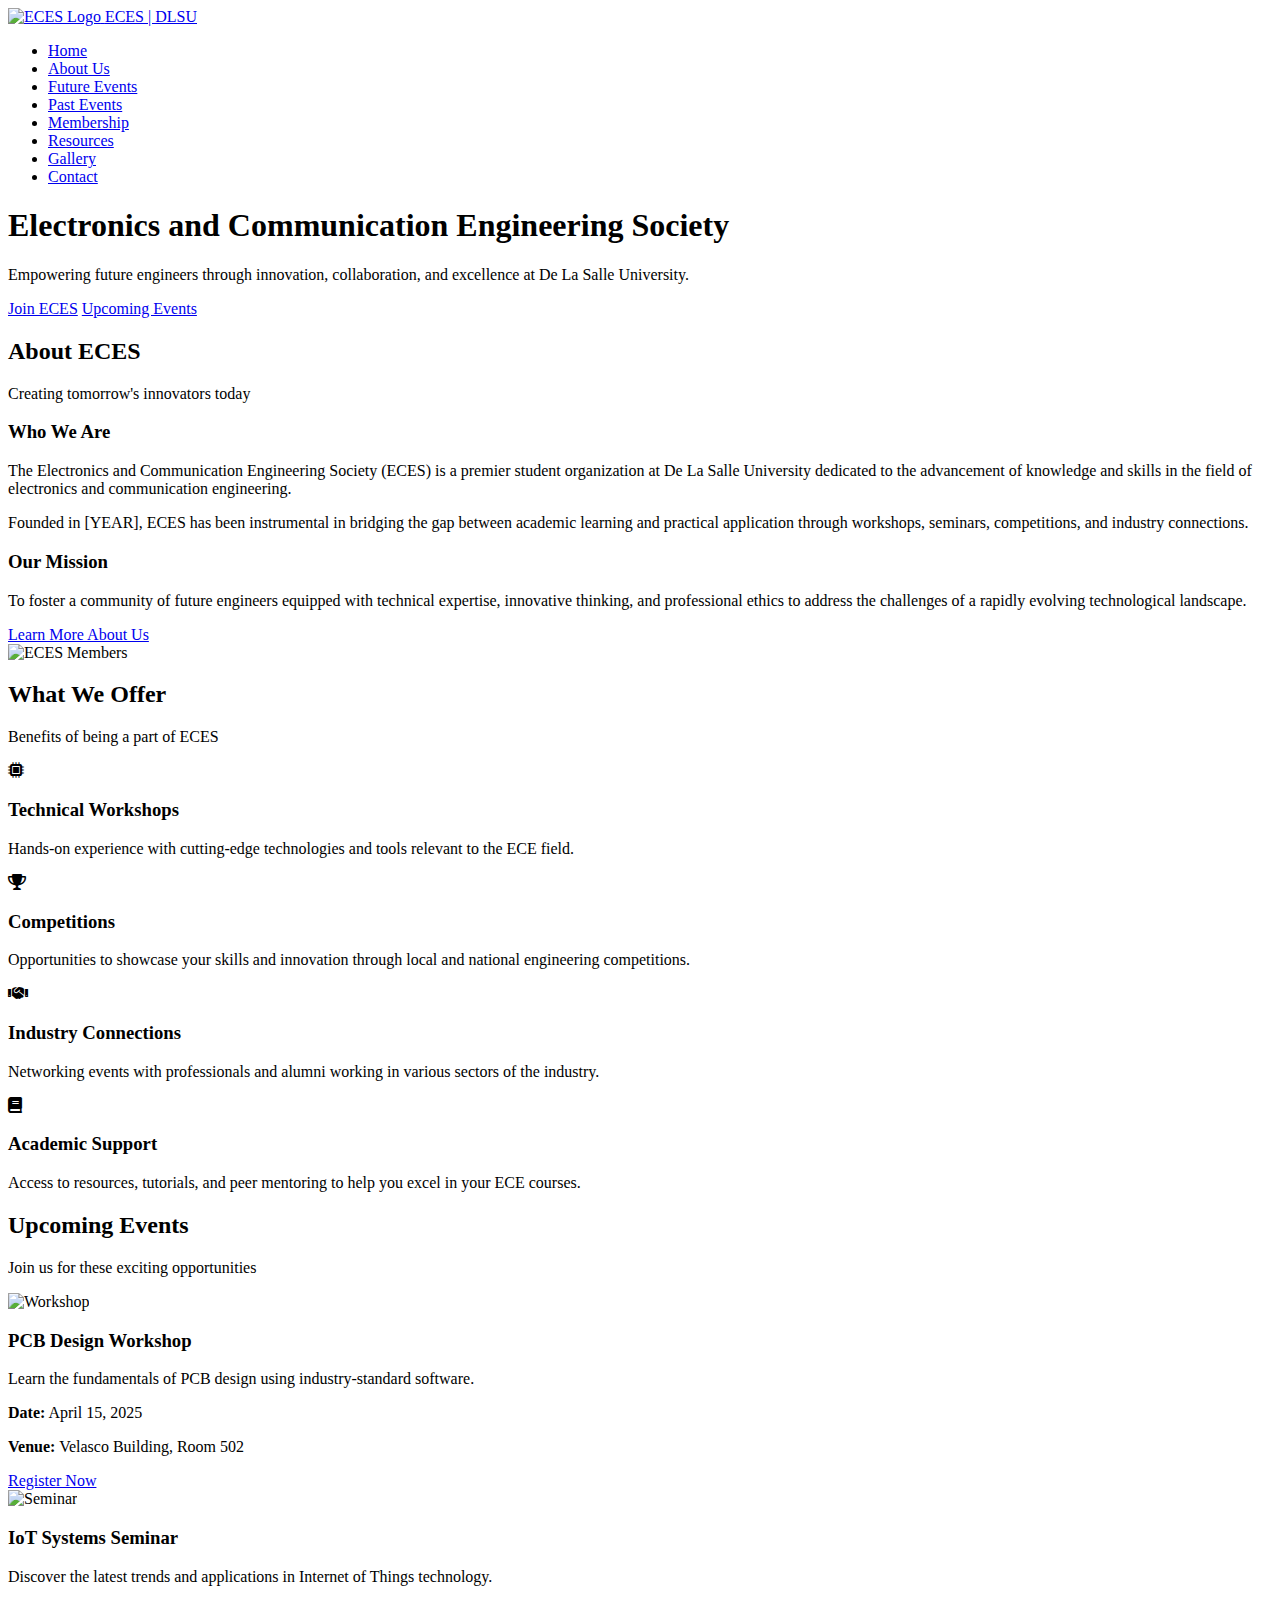
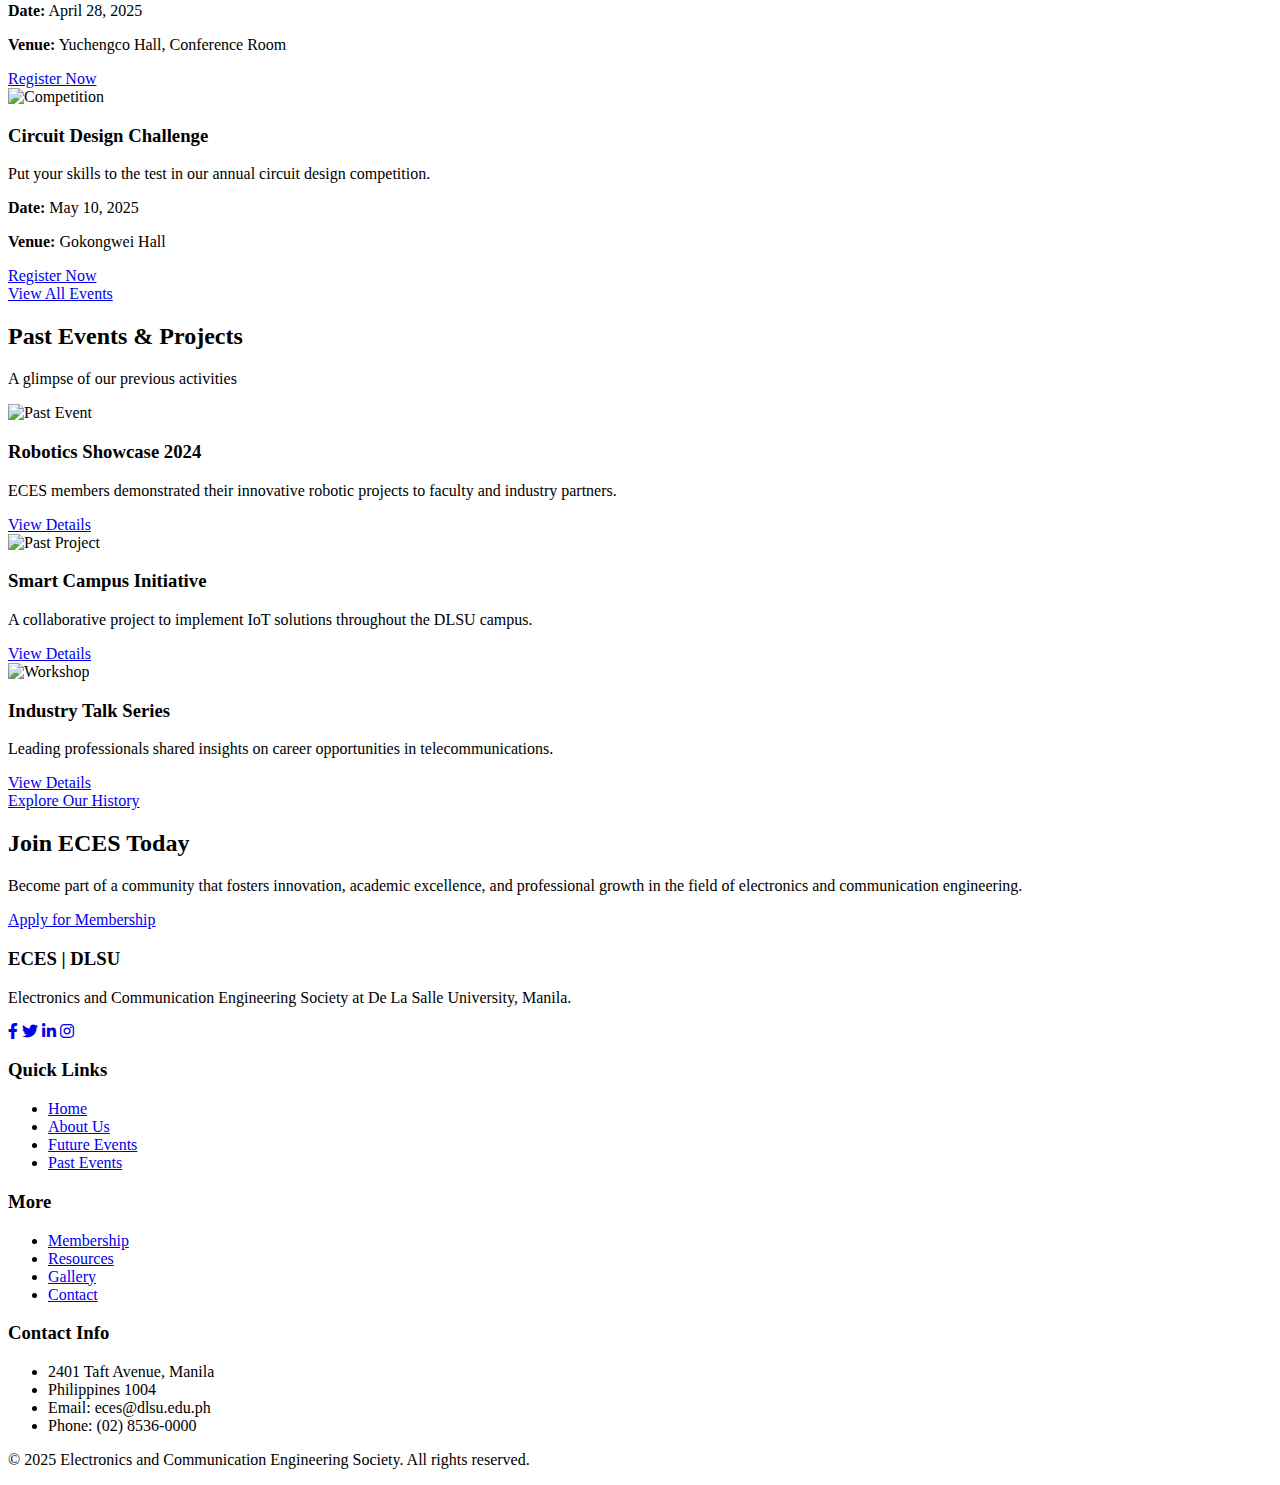
==== commit 51571d86: "Update index.html" ====
--- a/index.html
+++ b/index.html
@@ -3,8 +3,9 @@
 <head>
     <meta charset="UTF-8">
     <meta name="viewport" content="width=device-width, initial-scale=1.0">
-    <title>ECES | Home</title>
-    <link rel="stylesheet" href="assets/css/styles.css">
+    <title>ECES - Electronics and Communication Engineering Society | DLSU</title>
+    <link rel="stylesheet" href="css/styles.css">
+    <link rel="stylesheet" href="https://cdnjs.cloudflare.com/ajax/libs/font-awesome/6.0.0/css/all.min.css">
 </head>
 <body>
     <!-- Header -->
@@ -12,17 +13,23 @@
         <div class="container">
             <nav class="navbar">
                 <a href="index.html" class="logo">
-                    <img src="assets/images/logo.png" alt="ECES Logo">
+                    <img src="images/eces-logo.png" alt="ECES Logo">
                     <span>ECES | DLSU</span>
                 </a>
+                <div class="hamburger">
+                    <span></span>
+                    <span></span>
+                    <span></span>
+                </div>
                 <ul class="menu">
                     <li><a href="index.html" class="active">Home</a></li>
                     <li><a href="about.html">About Us</a></li>
+                    <li><a href="future-events.html">Future Events</a></li>
                     <li><a href="past-events.html">Past Events</a></li>
-                    <li><a href="future-events.html">Future Events</a></li>
+                    <li><a href="membership.html">Membership</a></li>
+                    <li><a href="resources.html">Resources</a></li>
                     <li><a href="gallery.html">Gallery</a></li>
                     <li><a href="contact.html">Contact</a></li>
-                    <li><a href="faq.html">FAQ</a></li>
                 </ul>
             </nav>
         </div>
@@ -33,36 +40,219 @@
         <div class="hero-content">
             <h1>Electronics and Communication Engineering Society</h1>
             <p>Empowering future engineers through innovation, collaboration, and excellence at De La Salle University.</p>
-            <a href="future-events.html" class="btn">Upcoming Events</a>
-        </div>
-    </section>
-
-    <!-- About Us Section -->
-    <section class="about-section">
+            <a href="membership.html" class="btn">Join ECES</a>
+            <a href="future-events.html" class="btn btn-secondary">Upcoming Events</a>
+        </div>
+    </section>
+
+    <!-- About Section -->
+    <section>
         <div class="container">
             <div class="section-title">
                 <h2>About ECES</h2>
                 <p>Creating tomorrow's innovators today</p>
             </div>
-            <p>The Electronics and Communication Engineering Society (ECES) is a student organization at DLSU that fosters innovation and learning in the field of electronics and communication engineering.</p>
-            <a href="about.html" class="btn">Learn More About Us</a>
+            <div class="about-content">
+                <div>
+                    <h3>Who We Are</h3>
+                    <p>The Electronics and Communication Engineering Society (ECES) is a premier student organization at De La Salle University dedicated to the advancement of knowledge and skills in the field of electronics and communication engineering.</p>
+                    <p>Founded in [YEAR], ECES has been instrumental in bridging the gap between academic learning and practical application through workshops, seminars, competitions, and industry connections.</p>
+                    <h3>Our Mission</h3>
+                    <p>To foster a community of future engineers equipped with technical expertise, innovative thinking, and professional ethics to address the challenges of a rapidly evolving technological landscape.</p>
+                    <a href="about.html" class="btn">Learn More About Us</a>
+                </div>
+                <div class="about-img">
+                    <img src="images/about-eces.jpg" alt="ECES Members">
+                </div>
+            </div>
+        </div>
+    </section>
+
+    <!-- Features Section -->
+    <section class="bg-light">
+        <div class="container">
+            <div class="section-title">
+                <h2>What We Offer</h2>
+                <p>Benefits of being a part of ECES</p>
+            </div>
+            <div class="features">
+                <div class="feature">
+                    <i class="fas fa-microchip"></i>
+                    <h3>Technical Workshops</h3>
+                    <p>Hands-on experience with cutting-edge technologies and tools relevant to the ECE field.</p>
+                </div>
+                <div class="feature">
+                    <i class="fas fa-trophy"></i>
+                    <h3>Competitions</h3>
+                    <p>Opportunities to showcase your skills and innovation through local and national engineering competitions.</p>
+                </div>
+                <div class="feature">
+                    <i class="fas fa-handshake"></i>
+                    <h3>Industry Connections</h3>
+                    <p>Networking events with professionals and alumni working in various sectors of the industry.</p>
+                </div>
+                <div class="feature">
+                    <i class="fas fa-book"></i>
+                    <h3>Academic Support</h3>
+                    <p>Access to resources, tutorials, and peer mentoring to help you excel in your ECE courses.</p>
+                </div>
+            </div>
+        </div>
+    </section>
+
+    <!-- Events Section -->
+    <section>
+        <div class="container">
+            <div class="section-title">
+                <h2>Upcoming Events</h2>
+                <p>Join us for these exciting opportunities</p>
+            </div>
+            <div class="cards-container">
+                <div class="card">
+                    <div class="card-img">
+                        <img src="images/event-workshop.jpg" alt="Workshop">
+                    </div>
+                    <div class="card-content">
+                        <h3>PCB Design Workshop</h3>
+                        <p>Learn the fundamentals of PCB design using industry-standard software.</p>
+                        <p><strong>Date:</strong> April 15, 2025</p>
+                        <p><strong>Venue:</strong> Velasco Building, Room 502</p>
+                        <a href="future-events.html" class="btn">Register Now</a>
+                    </div>
+                </div>
+                <div class="card">
+                    <div class="card-img">
+                        <img src="images/event-seminar.jpg" alt="Seminar">
+                    </div>
+                    <div class="card-content">
+                        <h3>IoT Systems Seminar</h3>
+                        <p>Discover the latest trends and applications in Internet of Things technology.</p>
+                        <p><strong>Date:</strong> April 28, 2025</p>
+                        <p><strong>Venue:</strong> Yuchengco Hall, Conference Room</p>
+                        <a href="future-events.html" class="btn">Register Now</a>
+                    </div>
+                </div>
+                <div class="card">
+                    <div class="card-img">
+                        <img src="images/event-competition.jpg" alt="Competition">
+                    </div>
+                    <div class="card-content">
+                        <h3>Circuit Design Challenge</h3>
+                        <p>Put your skills to the test in our annual circuit design competition.</p>
+                        <p><strong>Date:</strong> May 10, 2025</p>
+                        <p><strong>Venue:</strong> Gokongwei Hall</p>
+                        <a href="future-events.html" class="btn">Register Now</a>
+                    </div>
+                </div>
+            </div>
+            <div class="text-center mt-30">
+                <a href="future-events.html" class="btn">View All Events</a>
+            </div>
+        </div>
+    </section>
+
+    <!-- Past Projects Section -->
+    <section class="bg-light">
+        <div class="container">
+            <div class="section-title">
+                <h2>Past Events & Projects</h2>
+                <p>A glimpse of our previous activities</p>
+            </div>
+            <div class="cards-container">
+                <div class="card">
+                    <div class="card-img">
+                        <img src="images/past-robotics.jpg" alt="Past Event">
+                    </div>
+                    <div class="card-content">
+                        <h3>Robotics Showcase 2024</h3>
+                        <p>ECES members demonstrated their innovative robotic projects to faculty and industry partners.</p>
+                        <a href="past-events.html" class="btn">View Details</a>
+                    </div>
+                </div>
+                <div class="card">
+                    <div class="card-img">
+                        <img src="images/past-smart-campus.jpg" alt="Past Project">
+                    </div>
+                    <div class="card-content">
+                        <h3>Smart Campus Initiative</h3>
+                        <p>A collaborative project to implement IoT solutions throughout the DLSU campus.</p>
+                        <a href="past-events.html" class="btn">View Details</a>
+                    </div>
+                </div>
+                <div class="card">
+                    <div class="card-img">
+                        <img src="images/past-industry-talk.jpg" alt="Workshop">
+                    </div>
+                    <div class="card-content">
+                        <h3>Industry Talk Series</h3>
+                        <p>Leading professionals shared insights on career opportunities in telecommunications.</p>
+                        <a href="past-events.html" class="btn">View Details</a>
+                    </div>
+                </div>
+            </div>
+            <div class="text-center mt-30">
+                <a href="past-events.html" class="btn">Explore Our History</a>
+            </div>
+        </div>
+    </section>
+
+    <!-- CTA Section -->
+    <section class="cta">
+        <div class="container">
+            <h2>Join ECES Today</h2>
+            <p>Become part of a community that fosters innovation, academic excellence, and professional growth in the field of electronics and communication engineering.</p>
+            <a href="membership.html" class="btn btn-secondary">Apply for Membership</a>
         </div>
     </section>
 
     <!-- Footer -->
     <footer>
         <div class="container">
-            <div class="footer-section">
-                <h3>ECES | DLSU</h3>
-                <p>De La Salle University | Manila, Philippines</p>
-                <ul class="footer-links">
-                    <li><a href="contact.html">Contact</a></li>
-                    <li><a href="faq.html">FAQ</a></li>
-                </ul>
+            <div class="footer-container">
+                <div class="footer-section">
+                    <h3>ECES | DLSU</h3>
+                    <p>Electronics and Communication Engineering Society at De La Salle University, Manila.</p>
+                    <div class="social-links">
+                        <a href="#"><i class="fab fa-facebook-f"></i></a>
+                        <a href="#"><i class="fab fa-twitter"></i></a>
+                        <a href="#"><i class="fab fa-linkedin-in"></i></a>
+                        <a href="#"><i class="fab fa-instagram"></i></a>
+                    </div>
+                </div>
+                <div class="footer-section">
+                    <h3>Quick Links</h3>
+                    <ul class="footer-links">
+                        <li><a href="index.html">Home</a></li>
+                        <li><a href="about.html">About Us</a></li>
+                        <li><a href="future-events.html">Future Events</a></li>
+                        <li><a href="past-events.html">Past Events</a></li>
+                    </ul>
+                </div>
+                <div class="footer-section">
+                    <h3>More</h3>
+                    <ul class="footer-links">
+                        <li><a href="membership.html">Membership</a></li>
+                        <li><a href="resources.html">Resources</a></li>
+                        <li><a href="gallery.html">Gallery</a></li>
+                        <li><a href="contact.html">Contact</a></li>
+                    </ul>
+                </div>
+                <div class="footer-section">
+                    <h3>Contact Info</h3>
+                    <ul class="footer-links">
+                        <li>2401 Taft Avenue, Manila</li>
+                        <li>Philippines 1004</li>
+                        <li>Email: eces@dlsu.edu.ph</li>
+                        <li>Phone: (02) 8536-0000</li>
+                    </ul>
+                </div>
+            </div>
+            <div class="copyright">
+                <p>&copy; 2025 Electronics and Communication Engineering Society. All rights reserved.</p>
             </div>
         </div>
     </footer>
 
-    <script src="assets/js/scripts.js"></script>
+    <script src="js/script.js"></script>
 </body>
 </html>
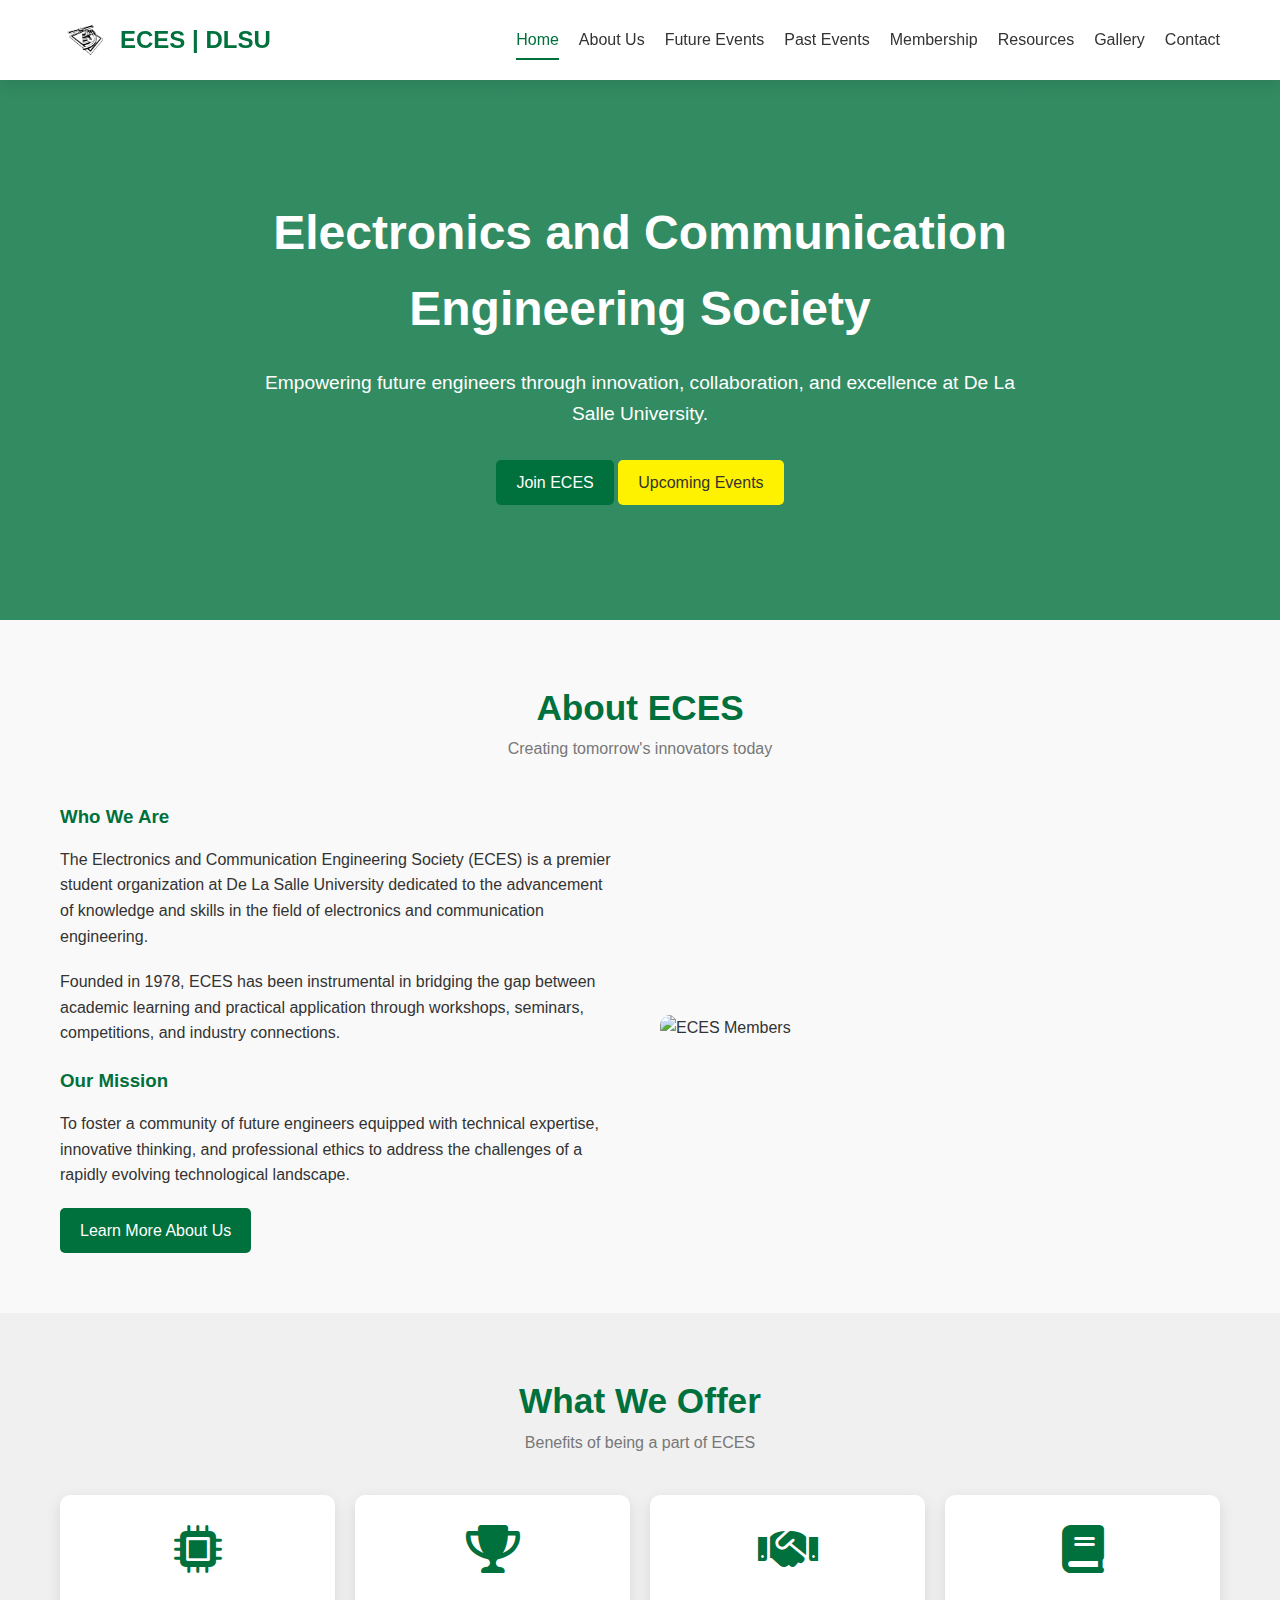
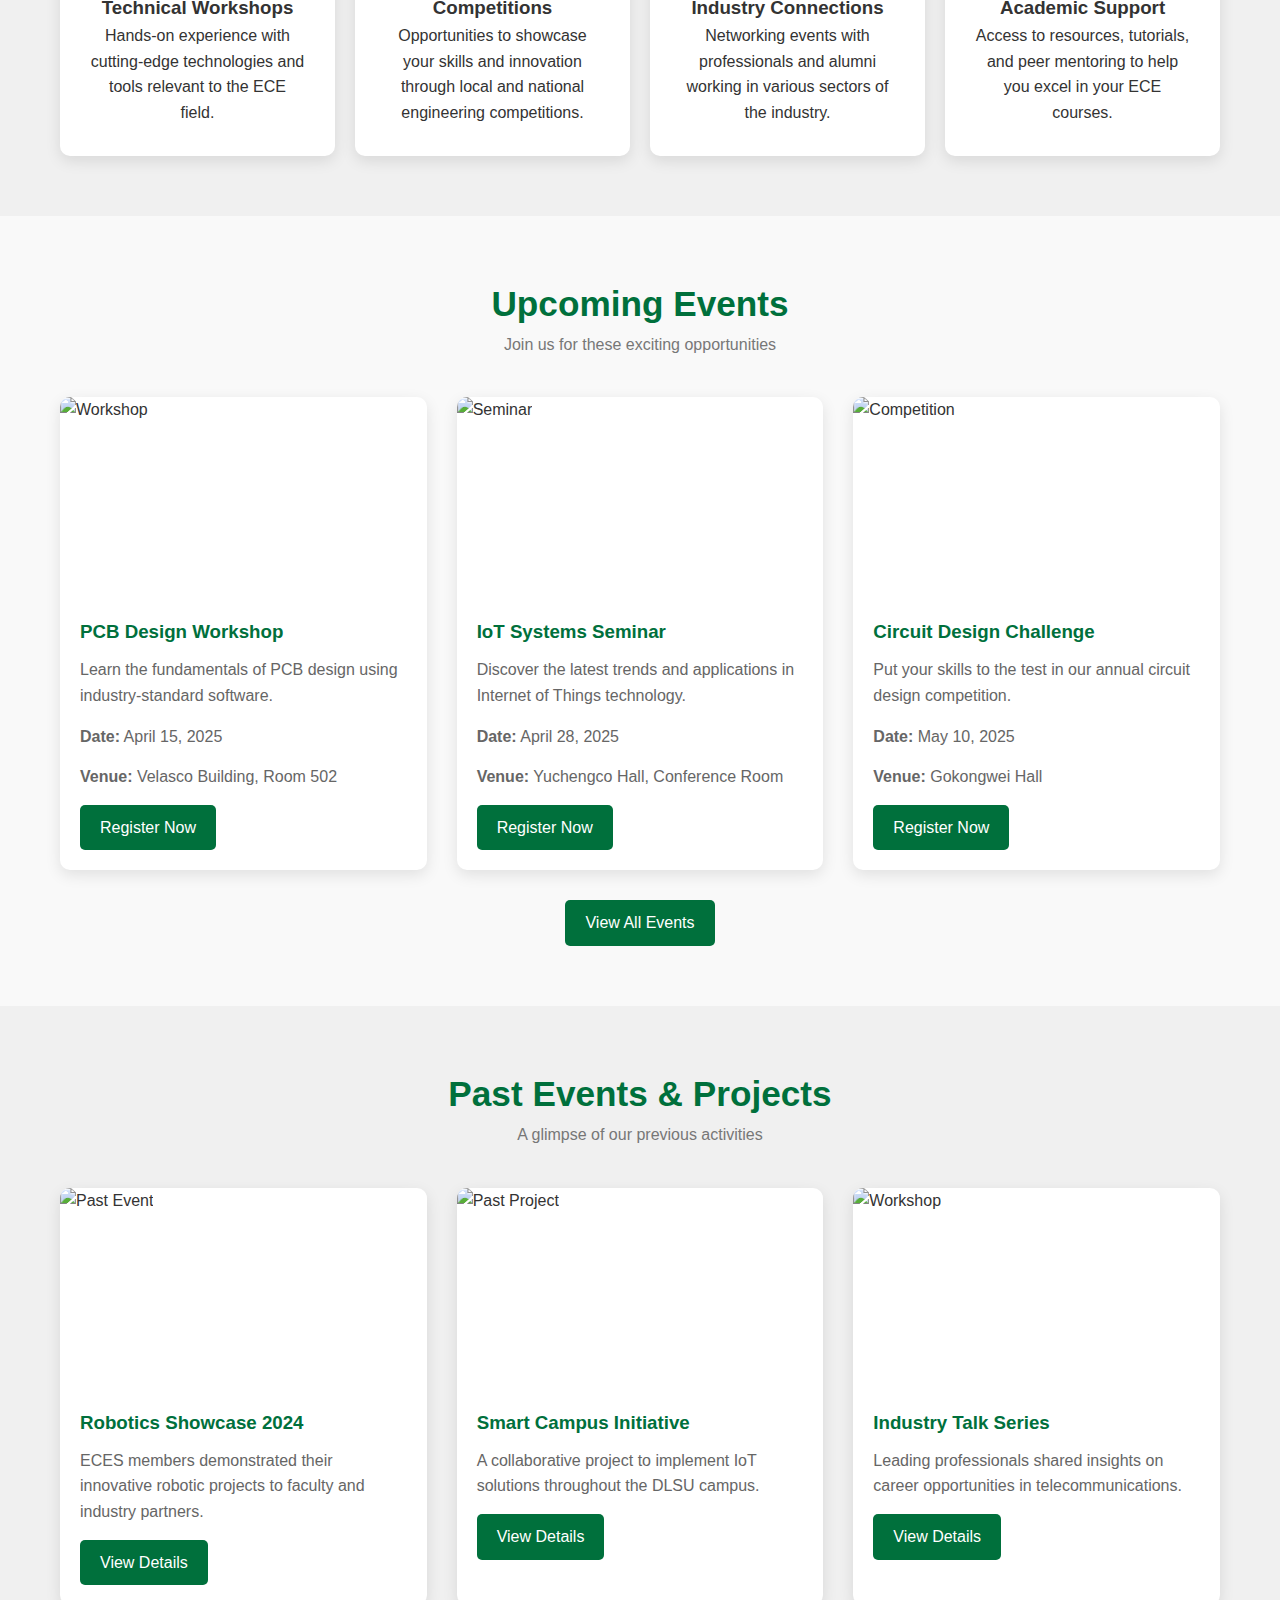
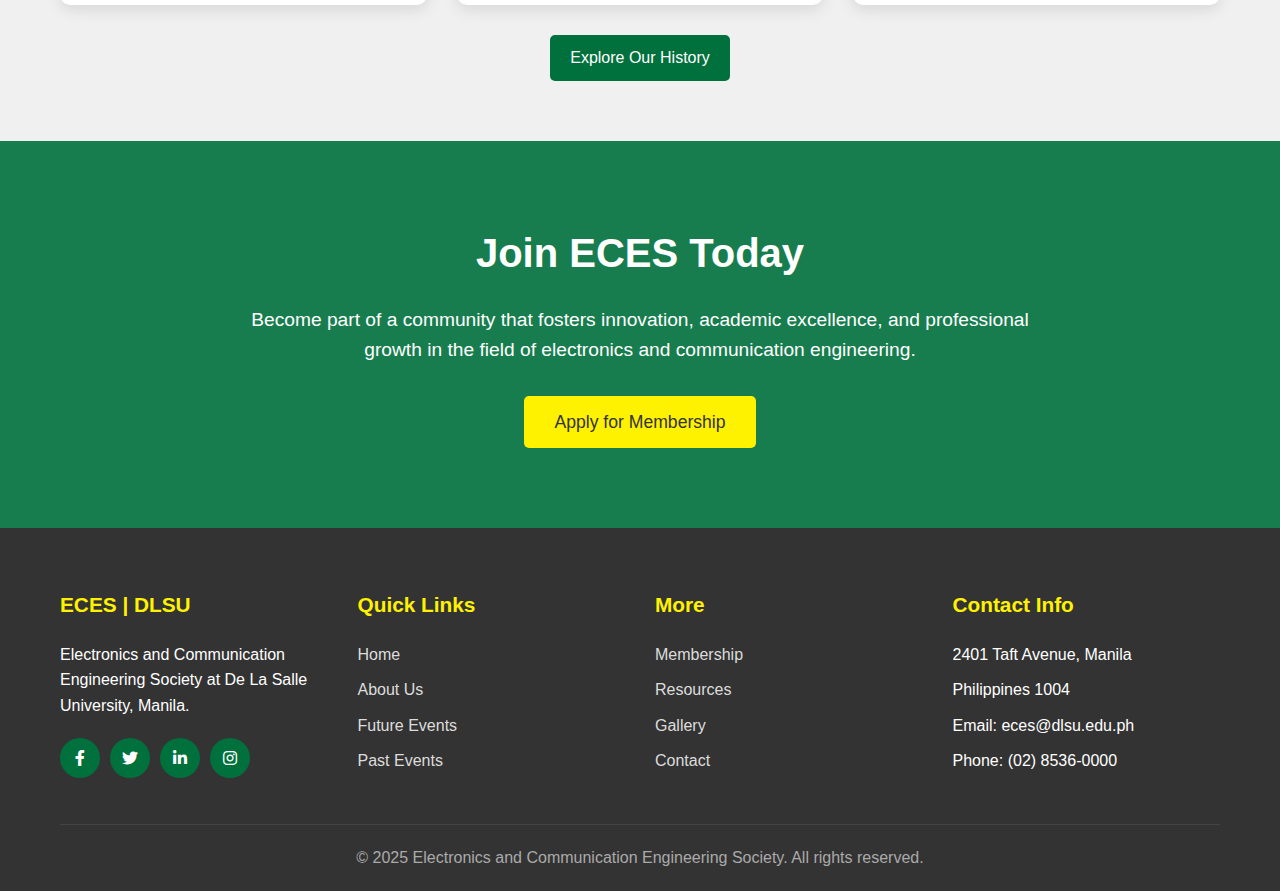
==== commit 91d20f3b: "eces history" ====
--- a/index.html
+++ b/index.html
@@ -56,7 +56,7 @@
                 <div>
                     <h3>Who We Are</h3>
                     <p>The Electronics and Communication Engineering Society (ECES) is a premier student organization at De La Salle University dedicated to the advancement of knowledge and skills in the field of electronics and communication engineering.</p>
-                    <p>Founded in [YEAR], ECES has been instrumental in bridging the gap between academic learning and practical application through workshops, seminars, competitions, and industry connections.</p>
+                    <p>Founded in 1978, ECES has been instrumental in bridging the gap between academic learning and practical application through workshops, seminars, competitions, and industry connections.</p>
                     <h3>Our Mission</h3>
                     <p>To foster a community of future engineers equipped with technical expertise, innovative thinking, and professional ethics to address the challenges of a rapidly evolving technological landscape.</p>
                     <a href="about.html" class="btn">Learn More About Us</a>
--- a/css/styles.css
+++ b/css/styles.css
@@ -0,0 +1,730 @@
+/* General Styles */
+:root {
+    --primary-color: #00703C; /* DLSU Green */
+    --secondary-color: #FFF200; /* DLSU Yellow */
+    --dark-color: #333;
+    --light-color: #f4f4f4;
+    --box-shadow: 0 5px 15px rgba(0, 0, 0, 0.1);
+}
+
+* {
+    margin: 0;
+    padding: 0;
+    box-sizing: border-box;
+}
+
+body {
+    font-family: 'Segoe UI', Tahoma, Geneva, Verdana, sans-serif;
+    line-height: 1.6;
+    background-color: #f9f9f9;
+    color: var(--dark-color);
+}
+
+.container {
+    max-width: 1200px;
+    margin: 0 auto;
+    padding: 0 20px;
+}
+
+a {
+    text-decoration: none;
+    color: var(--primary-color);
+}
+
+ul {
+    list-style: none;
+}
+
+img {
+    max-width: 100%;
+}
+
+.btn {
+    display: inline-block;
+    background: var(--primary-color);
+    color: white;
+    padding: 10px 20px;
+    border: none;
+    border-radius: 5px;
+    cursor: pointer;
+    transition: opacity 0.3s ease;
+}
+
+.btn:hover {
+    opacity: 0.9;
+}
+
+.btn-secondary {
+    background: var(--secondary-color);
+    color: var(--dark-color);
+}
+
+.text-center {
+    text-align: center;
+}
+
+.mt-30 {
+    margin-top: 30px;
+}
+
+.bg-light {
+    background-color: #f0f0f0;
+}
+
+/* Header */
+header {
+    background-color: white;
+    box-shadow: var(--box-shadow);
+    position: sticky;
+    top: 0;
+    z-index: 100;
+}
+
+.logo {
+    display: flex;
+    align-items: center;
+    font-weight: bold;
+    font-size: 1.5rem;
+    color: var(--primary-color);
+}
+
+.logo img {
+    width: 50px;
+    margin-right: 10px;
+}
+
+.navbar {
+    display: flex;
+    justify-content: space-between;
+    align-items: center;
+    padding: 15px 0;
+}
+
+.menu {
+    display: flex;
+}
+
+.menu li {
+    margin-left: 20px;
+}
+
+.menu a {
+    color: var(--dark-color);
+    font-weight: 500;
+    padding: 10px 0;
+    transition: color 0.3s ease;
+}
+
+.menu a:hover, .menu a.active {
+    color: var(--primary-color);
+    border-bottom: 2px solid var(--primary-color);
+}
+
+.hamburger {
+    display: none;
+    cursor: pointer;
+}
+
+.hamburger span {
+    display: block;
+    width: 25px;
+    height: 3px;
+    margin: 5px 0;
+    background-color: var(--dark-color);
+}
+
+/* Hero Section */
+.hero {
+    background: linear-gradient(rgba(0, 112, 60, 0.8), rgba(0, 112, 60, 0.8)), url('../images/hero-bg.jpg') no-repeat center center/cover;
+    color: white;
+    height: 60vh;
+    display: flex;
+    align-items: center;
+    text-align: center;
+}
+
+.hero-content {
+    max-width: 800px;
+    margin: 0 auto;
+    padding: 20px;
+}
+
+.hero h1 {
+    font-size: 3rem;
+    margin-bottom: 20px;
+}
+
+.hero p {
+    font-size: 1.2rem;
+    margin-bottom: 30px;
+}
+
+/* Sections */
+section {
+    padding: 60px 0;
+}
+
+.section-title {
+    text-align: center;
+    margin-bottom: 40px;
+}
+
+.section-title h2 {
+    font-size: 2.2rem;
+    font-weight: 600;
+    color: var(--primary-color);
+}
+
+.section-title p {
+    color: #777;
+}
+
+/* Cards */
+.cards-container {
+    display: grid;
+    grid-template-columns: repeat(auto-fill, minmax(300px, 1fr));
+    gap: 30px;
+}
+
+.card {
+    background: white;
+    border-radius: 10px;
+    overflow: hidden;
+    box-shadow: var(--box-shadow);
+    transition: transform 0.3s ease;
+}
+
+.card:hover {
+    transform: translateY(-10px);
+}
+
+.card-img {
+    height: 200px;
+    overflow: hidden;
+}
+
+.card-img img {
+    width: 100%;
+    height: 100%;
+    object-fit: cover;
+    transition: transform 0.5s ease;
+}
+
+.card:hover .card-img img {
+    transform: scale(1.1);
+}
+
+.card-content {
+    padding: 20px;
+}
+
+.card-content h3 {
+    margin-bottom: 10px;
+    color: var(--primary-color);
+}
+
+.card-content p {
+    margin-bottom: 15px;
+    color: #666;
+}
+
+/* Features */
+.features {
+    display: grid;
+    grid-template-columns: repeat(auto-fit, minmax(250px, 1fr));
+    gap: 20px;
+}
+
+.feature {
+    text-align: center;
+    padding: 30px;
+    background: white;
+    border-radius: 10px;
+    box-shadow: var(--box-shadow);
+}
+
+.feature i {
+    font-size: 3rem;
+    color: var(--primary-color);
+    margin-bottom: 20px;
+}
+
+/* About Content */
+.about-content {
+    display: grid;
+    grid-template-columns: 1fr 1fr;
+    gap: 40px;
+    align-items: center;
+}
+
+.about-img {
+    border-radius: 10px;
+    overflow: hidden;
+}
+
+.about-content h3 {
+    color: var(--primary-color);
+    margin-bottom: 15px;
+}
+
+.about-content p {
+    margin-bottom: 20px;
+}
+
+/* CTA Section */
+.cta {
+    background: linear-gradient(rgba(0, 112, 60, 0.9), rgba(0, 112, 60, 0.9)), url('../images/cta-bg.jpg') no-repeat center center/cover;
+    color: white;
+    text-align: center;
+    padding: 80px 0;
+}
+
+.cta h2 {
+    font-size: 2.5rem;
+    margin-bottom: 20px;
+}
+
+.cta p {
+    font-size: 1.2rem;
+    margin-bottom: 30px;
+    max-width: 800px;
+    margin-left: auto;
+    margin-right: auto;
+}
+
+.cta .btn {
+    font-size: 1.1rem;
+    padding: 12px 30px;
+}
+
+/* Footer */
+footer {
+    background: var(--dark-color);
+    color: white;
+    padding: 60px 0 20px;
+}
+
+.footer-container {
+    display: grid;
+    grid-template-columns: repeat(auto-fit, minmax(250px, 1fr));
+    gap: 30px;
+    margin-bottom: 40px;
+}
+
+.footer-section h3 {
+    font-size: 1.3rem;
+    margin-bottom: 20px;
+    color: var(--secondary-color);
+}
+
+.footer-links li {
+    margin-bottom: 10px;
+}
+
+.footer-links a {
+    color: #ddd;
+    transition: color 0.3s ease;
+}
+
+.footer-links a:hover {
+    color: white;
+}
+
+.social-links {
+    display: flex;
+    margin-top: 20px;
+}
+
+.social-links a {
+    display: flex;
+    align-items: center;
+    justify-content: center;
+    width: 40px;
+    height: 40px;
+    background: var(--primary-color);
+    color: white;
+    border-radius: 50%;
+    margin-right: 10px;
+    transition: transform 0.3s ease;
+}
+
+.social-links a:hover {
+    transform: translateY(-5px);
+}
+
+.copyright {
+    text-align: center;
+    border-top: 1px solid #444;
+    padding-top: 20px;
+    color: #aaa;
+}
+
+/* Responsive Design */
+@media (max-width: 768px) {
+    .hamburger {
+        display: block;
+    }
+    
+    .menu {
+        position: fixed;
+        left: -100%;
+        top: 80px;
+        flex-direction: column;
+        background: white;
+        width: 100%;
+        text-align: center;
+        transition: 0.3s;
+        box-shadow: 0 10px 10px rgba(0, 0, 0, 0.1);
+        padding: 10px 0;
+    }
+    
+    .menu.active {
+        left: 0;
+    }
+    
+    .menu li {
+        margin: 15px 0;
+    }
+    
+    .hero h1 {
+        font-size: 2.5rem;
+    }
+    
+    .about-content,
+    .event-details {
+        grid-template-columns: 1fr;
+    }
+}
+
+/* Page Header */
+.page-header {
+    background: linear-gradient(rgba(0, 112, 60, 0.9), rgba(0, 112, 60, 0.9)), url('../images/page-header-bg.jpg') no-repeat center center/cover;
+    color: white;
+    text-align: center;
+    padding: 60px 0;
+}
+
+.page-header h1 {
+    font-size: 2.8rem;
+    margin-bottom: 15px;
+}
+
+.page-header p {
+    font-size: 1.2rem;
+}
+
+/* Mission Vision Section */
+.mission-vision {
+    display: grid;
+    grid-template-columns: 1fr 1fr;
+    gap: 30px;
+    margin-bottom: 50px;
+}
+
+.mission-box, .vision-box {
+    background: white;
+    padding: 30px;
+    border-radius: 10px;
+    box-shadow: var(--box-shadow);
+    text-align: center;
+}
+
+.icon-box {
+    width: 70px;
+    height: 70px;
+    background: var(--primary-color);
+    color: white;
+    border-radius: 50%;
+    display: flex;
+    align-items: center;
+    justify-content: center;
+    margin: 0 auto 20px;
+}
+
+.icon-box i {
+    font-size: 2rem;
+}
+
+.mission-box h3, .vision-box h3 {
+    color: var(--primary-color);
+    margin-bottom: 15px;
+    font-size: 1.5rem;
+}
+
+.mission-box p, .vision-box p {
+    margin-bottom: 15px;
+}
+
+/* Values Section */
+.values-container {
+    margin-top: 50px;
+}
+
+.values-container h3 {
+    font-size: 1.8rem;
+    color: var(--primary-color);
+    margin-bottom: 30px;
+}
+
+.values {
+    display: grid;
+    grid-template-columns: repeat(auto-fit, minmax(200px, 1fr));
+    gap: 20px;
+}
+
+.value-item {
+    text-align: center;
+    padding: 20px;
+    background: white;
+    border-radius: 10px;
+    box-shadow: var(--box-shadow);
+}
+
+.value-item i {
+    font-size: 2rem;
+    color: var(--primary-color);
+    margin-bottom: 15px;
+}
+
+.value-item h4 {
+    color: var(--primary-color);
+    margin-bottom: 10px;
+}
+
+/* Team Members */
+.team-members {
+    display: grid;
+    grid-template-columns: repeat(auto-fill, minmax(250px, 1fr));
+    gap: 30px;
+}
+
+.member {
+    text-align: center;
+    background: white;
+    border-radius: 10px;
+    overflow: hidden;
+    box-shadow: var(--box-shadow);
+    transition: transform 0.3s ease;
+}
+
+.member:hover {
+    transform: translateY(-10px);
+}
+
+.member-img {
+    height: 250px;
+    overflow: hidden;
+}
+
+.member-img img {
+    width: 100%;
+    height: 100%;
+    object-fit: cover;
+    transition: transform 0.5s ease;
+}
+
+.member:hover .member-img img {
+    transform: scale(1.1);
+}
+
+.member-info {
+    padding: 20px;
+}
+
+.member-info h3 {
+    color: var(--primary-color);
+    margin-bottom: 5px;
+}
+
+.position {
+    font-weight: bold;
+    color: #555;
+    margin-bottom: 5px;
+}
+
+.member-social {
+    margin-top: 15px;
+}
+
+.member-social a {
+    display: inline-flex;
+    align-items: center;
+    justify-content: center;
+    width: 30px;
+    height: 30px;
+    background: var(--primary-color);
+    color: white;
+    border-radius: 50%;
+    margin: 0 5px;
+    transition: transform 0.3s ease;
+}
+
+.member-social a:hover {
+    transform: translateY(-3px);
+}
+
+/* Organizational Structure */
+.org-structure {
+    display: grid;
+    grid-template-columns: 1fr 1fr;
+    gap: 40px;
+    align-items: center;
+}
+
+.org-chart {
+    width: 100%;
+    border-radius: 10px;
+    box-shadow: var(--box-shadow);
+}
+
+.org-committees {
+    margin: 15px 0;
+    padding-left: 20px;
+}
+
+.org-committees li {
+    margin-bottom: 10px;
+    display: flex;
+    align-items: center;
+}
+
+.org-committees i {
+    color: var(--primary-color);
+    font-size: 0.5rem;
+    margin-right: 10px;
+}
+
+/* Faculty Advisers */
+.advisers {
+    display: grid;
+    grid-template-columns: repeat(auto-fit, minmax(300px, 1fr));
+    gap: 30px;
+}
+
+.adviser {
+    display: flex;
+    background: white;
+    border-radius: 10px;
+    overflow: hidden;
+    box-shadow: var(--box-shadow);
+}
+
+.adviser-img {
+    width: 120px;
+    overflow: hidden;
+}
+
+.adviser-img img {
+    width: 100%;
+    height: 100%;
+    object-fit: cover;
+}
+
+.adviser-info {
+    padding: 20px;
+    flex: 1;
+}
+
+.adviser-info h3 {
+    color: var(--primary-color);
+    margin-bottom: 5px;
+}
+
+/* Timeline for Achievements */
+.timeline {
+    position: relative;
+    max-width: 800px;
+    margin: 0 auto;
+}
+
+.timeline::after {
+    content: '';
+    position: absolute;
+    width: 2px;
+    background: var(--primary-color);
+    top: 0;
+    bottom: 0;
+    left: 50%;
+    margin-left: -1px;
+}
+
+.timeline-item {
+    padding: 10px 40px;
+    position: relative;
+    width: 50%;
+    box-sizing: border-box;
+}
+
+.timeline-item:nth-child(odd) {
+    left: 0;
+}
+
+.timeline-item:nth-child(even) {
+    left: 50%;
+}
+
+.timeline-dot {
+    position: absolute;
+    width: 20px;
+    height: 20px;
+    background: var(--secondary-color);
+    border-radius: 50%;
+    top: 15px;
+    z-index: 1;
+}
+
+.timeline-item:nth-child(odd) .timeline-dot {
+    right: -10px;
+}
+
+.timeline-item:nth-child(even) .timeline-dot {
+    left: -10px;
+}
+
+.timeline-content {
+    background: white;
+    padding: 20px;
+    border-radius: 10px;
+    box-shadow: var(--box-shadow);
+}
+
+.timeline-content h3 {
+    color: var(--primary-color);
+    margin-bottom: 10px;
+}
+
+/* Responsive Design */
+@media (max-width: 768px) {
+    .mission-vision,
+    .org-structure {
+        grid-template-columns: 1fr;
+    }
+    
+    .timeline::after {
+        left: 31px;
+    }
+    
+    .timeline-item {
+        width: 100%;
+        padding-left: 70px;
+        padding-right: 25px;
+    }
+    
+    .timeline-item:nth-child(even) {
+        left: 0;
+    }
+    
+    .timeline-item:nth-child(odd) .timeline-dot,
+    .timeline-item:nth-child(even) .timeline-dot {
+        left: 21px;
+    }
+    
+    .adviser {
+        flex-direction: column;
+    }
+    
+    .adviser-img {
+        width: 100%;
+        height: 200px;
+    }
+}
